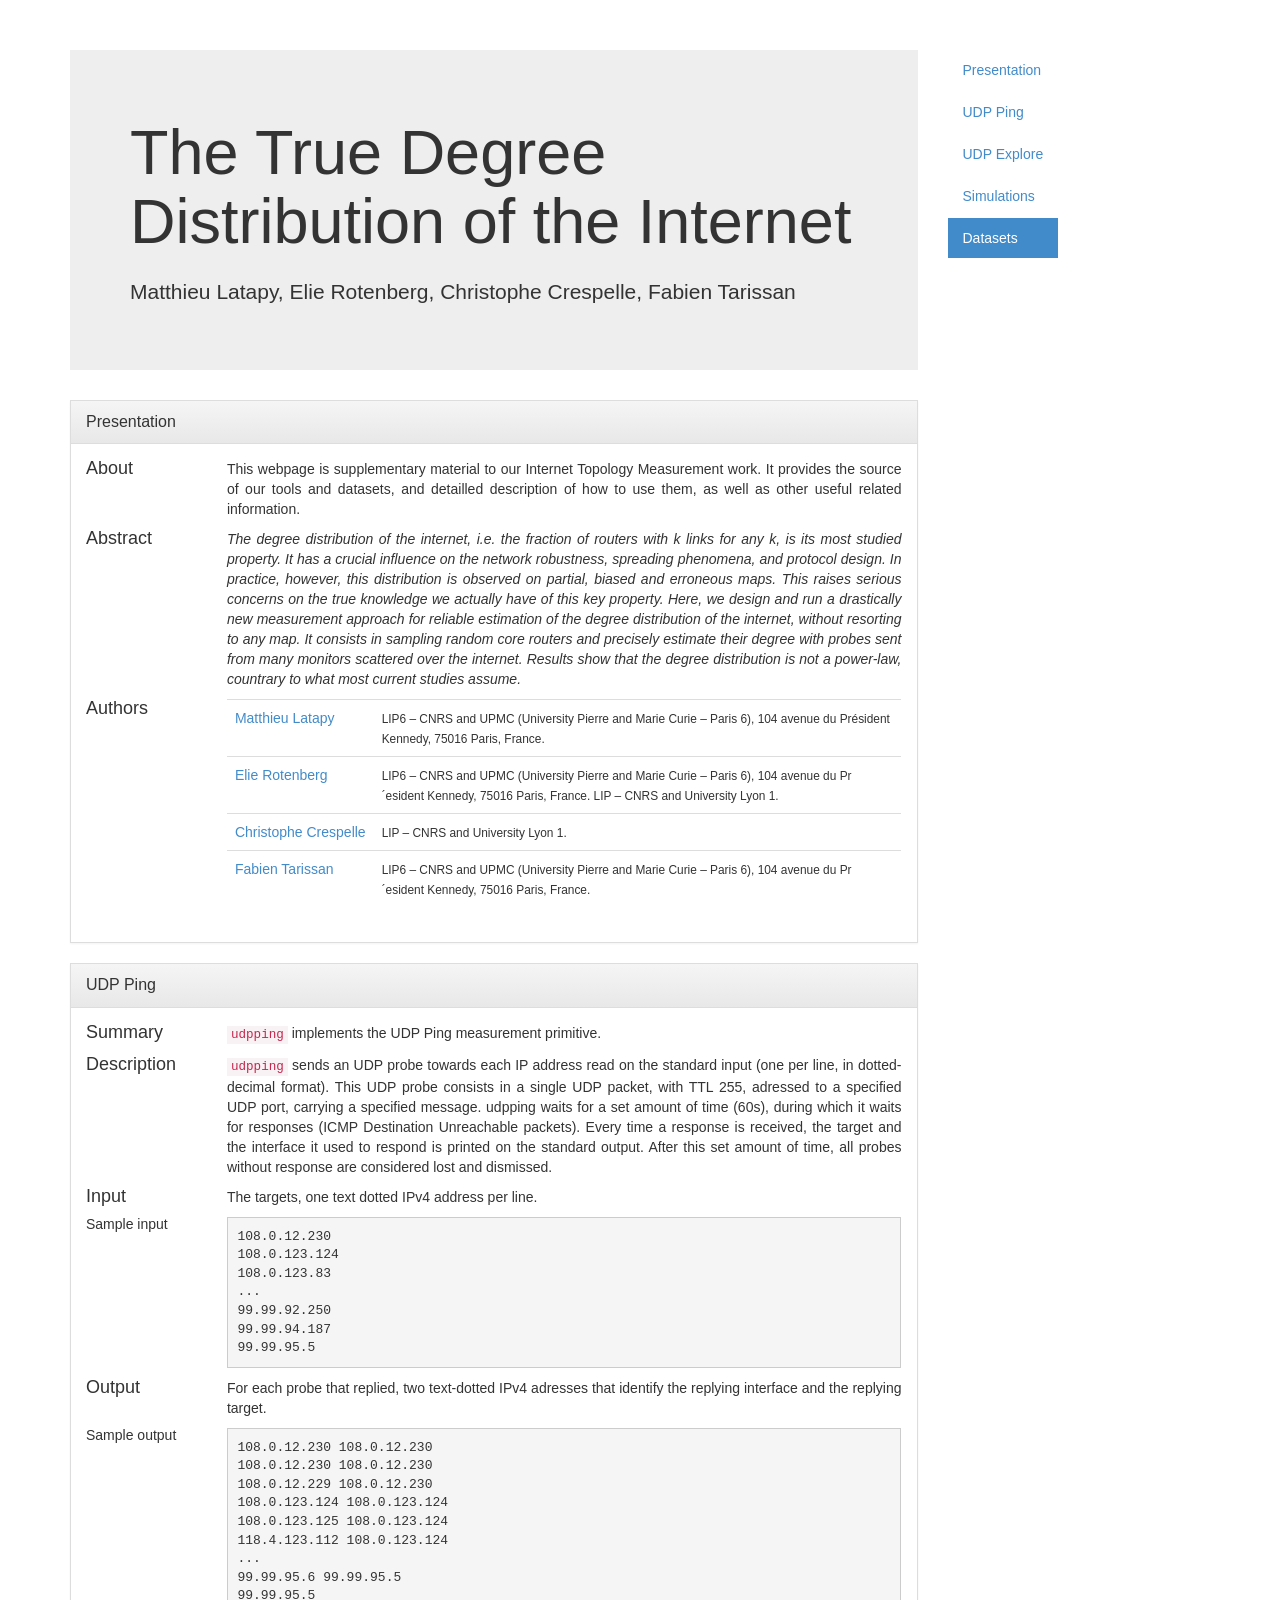
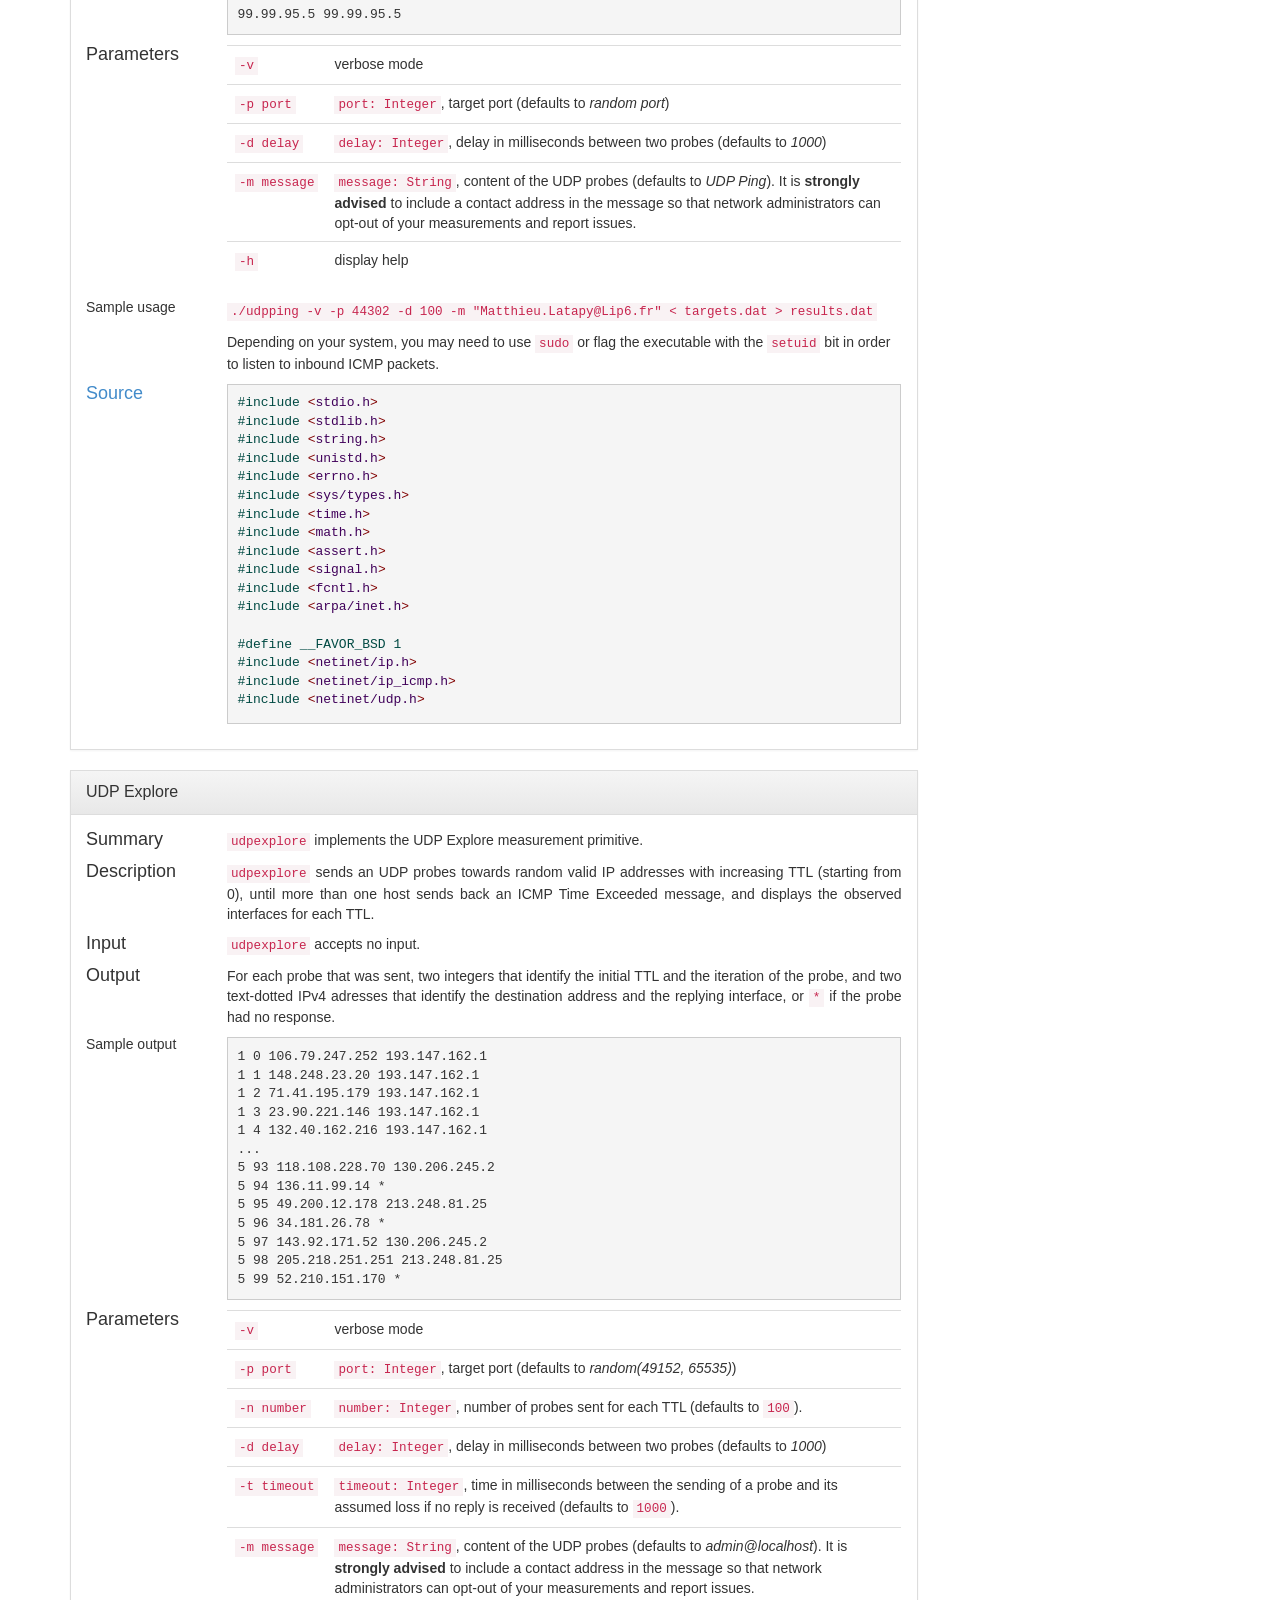
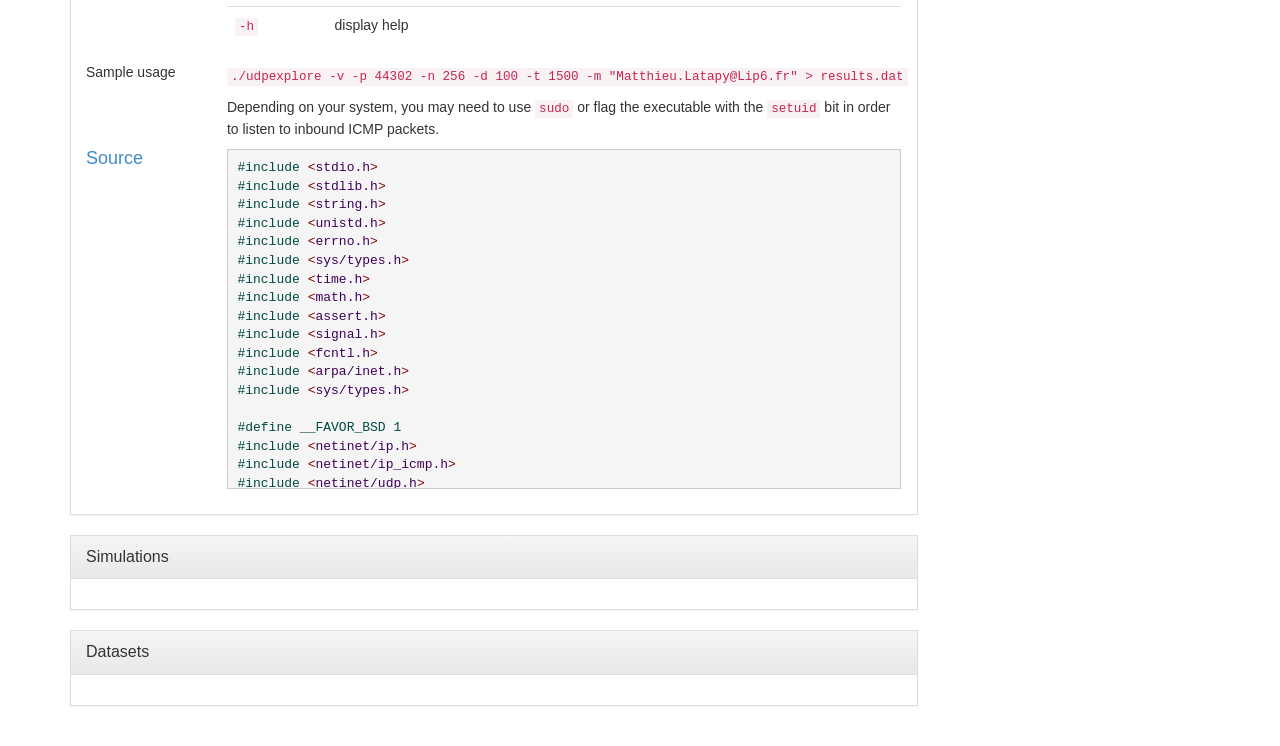
==== index.html @ 9e14d5da "Initial commit" ====
<!DOCTYPE html>
<!----
DISCLAIMER: This resume is NOT a tech demo. This is just a simple bootstrap boilerplate with some stuff in it.
If you want tech demos of me, please feel free to reach me: elie@rotenberg.io
-->
<!--[if lt IE 7]>      <html class="no-js lt-ie9 lt-ie8 lt-ie7"> <![endif]-->
<!--[if IE 7]>         <html class="no-js lt-ie9 lt-ie8"> <![endif]-->
<!--[if IE 8]>         <html class="no-js lt-ie9"> <![endif]-->
<!--[if gt IE 8]><!--> <html class="no-js"> <!--<![endif]-->
    <head>
        <meta charset="utf-8">
        <meta http-equiv="X-UA-Compatible" content="IE=edge,chrome=1">
        <title>Internet Topology Measurement Tools</title>
        <meta name="description" content="">
        <meta name="viewport" content="width=device-width">

        <link rel="stylesheet" href="css/bootstrap.min.css">
        <style>
            body {
                padding-top: 50px;
                padding-bottom: 20px;
            }
            @media print {
              main section a[href]:after {
                content: none;
              }
            }
            h1 {
              margin-bottom: 20px;
            }
            .panel-body h4, .panel-body h5 {
              margin-top: 0;
            }
        </style>
        <link rel="stylesheet" href="css/bootstrap-theme.min.css">
        <link rel="stylesheet" href="css/main.css">
        <link rel="stylesheet" href="font-awesome/css/font-awesome.min.css">

        <script src="js/vendor/modernizr-2.6.2-respond-1.1.0.min.js"></script>
    </head>
    <body data-spy="scroll" data-target=".sidenav">
        <!--[if lt IE 7]>
            <p class="chromeframe">You are using an <strong>outdated</strong> browser. Please <a href="http://browsehappy.com/">upgrade your browser</a> or <a href="http://www.google.com/chromeframe/?redirect=true">activate Google Chrome Frame</a> to improve your experience.</p>
        <![endif]-->
    <div class="container">
      <div class="row">
        <main class="col-md-9" role="main">
          <div class="jumbotron">
            <h1>The True Degree Distribution of the Internet</h1>
            <p>Matthieu Latapy, Elie Rotenberg, Christophe Crespelle, Fabien Tarissan</p>
          </div>
          <section class="panel panel-default" id="presentation">
            <div class="panel-heading"><div class="panel-title">Presentation</div></div>
            <div class="panel-body">
              <div class="row">
                <div class="col-md-2"><h4>About</h4></div>
                <div class="col-md-10"><p class="text-justify">This webpage is supplementary material to our Internet Topology Measurement work. It provides the source of our tools and datasets, and detailled description of how to use them, as well as other useful related information.</p></div>
              </div>
              <div class="row">
                <div class="col-md-2"><h4>Abstract</h4></div>
                <div class="col-md-10"><p class="text-justify"><em>The degree distribution of the internet, i.e. the fraction of routers with k links for any k, is its most studied property. It has a crucial inﬂuence on the network robustness, spreading phenomena, and protocol design. In practice, however, this distribution is observed on partial, biased and erroneous maps. This raises serious concerns on the true knowledge we actually have of this key property. Here, we design and run a drastically new measurement approach for reliable estimation of the degree distribution of the internet, without resorting to any map. It consists in sampling random core routers and precisely estimate their degree with probes sent from many monitors scattered over the internet. Results show that the degree distribution is not a power-law, countrary to what most current studies assume.</em></p></div>
              </div>
              <div class="row">
                <div class="col-md-2"><h4>Authors</h4></div>
                <div class="col-md-10">
                  <table class="table">
                    <tr>
                      <td><a href="mailto:Matthieu.Latapy@Lip6.fr">Matthieu&nbsp;Latapy</a></td>
                      <td><small>LIP6 – CNRS and UPMC (University Pierre and Marie Curie – Paris 6), 104 avenue du Président Kennedy, 75016 Paris, France.</small></td>
                    </tr>
                    <tr>
                      <td><a href="mailto:elie@rotenberg.io">Elie&nbsp;Rotenberg</a></td>
                      <td><small>LIP6 – CNRS and UPMC (University Pierre and Marie Curie – Paris 6), 104 avenue du Pr´esident Kennedy, 75016 Paris, France. LIP – CNRS and University Lyon 1.</small></td>
                    </tr>
                    <tr>
                      <td><a href="mailto:christophe.crespelle@inria.fr">Christophe&nbsp;Crespelle</a></td>
                      <td><small>LIP – CNRS and University Lyon 1.</small></td>
                    </tr>
                    <tr>
                      <td><a href="mailto:Fabien.Tarissan@Lip6.fr">Fabien&nbsp;Tarissan</a></td>
                      <td><small>LIP6 – CNRS and UPMC (University Pierre and Marie Curie – Paris 6), 104 avenue du Pr´esident Kennedy, 75016 Paris, France.</small></td>
                    </tr>
                  </table>
                </div>
              </div>
            </div>
          </section>
          <section class="panel panel-default" id="udpping">
            <div class="panel-heading"><div class="panel-title">UDP Ping</div></div>
            <div class="panel-body">
              <div class="row">
                <div class="col-md-2"><h4>Summary</h4></div>
                <div class="col-md-10"><p class="text-justify"><code>udpping</code> implements the UDP Ping measurement primitive.</p></div>
              </div>
              <div class="row">
                <div class="col-md-2"><h4>Description</h4></div>
                <div class="col-md-10"><p class="text-justify"><code>udpping</code> sends an UDP probe towards each IP address read on the standard input (one per line, in dotted-decimal format). This UDP probe consists in a single UDP packet, with TTL 255, adressed to a specified UDP port, carrying a specified message. udpping waits for a set amount of time (60s), during which it waits for responses (ICMP Destination Unreachable packets). Every time a response is received, the target and the interface it used to respond is printed on the standard output. After this set amount of time, all probes without response are considered lost and dismissed.</p></div>
              </div>
              <div class="row">
                <div class="col-md-2"><h4>Input</h4></div>
                <div class="col-md-10"><p class="text-justify">The targets, one text dotted IPv4 address per line.</p></div>
              </div>
              <div class="row">
                <div class="col-md-2"><h5>Sample input</h5></div>
                <div class="col-md-10"><pre id="udpping-input"></pre></div>
              </div>
              <div class="row">
                <div class="col-md-2"><h4>Output</h4></div>
                <div class="col-md-10"><p class="text-justify">For each probe that replied, two text-dotted IPv4 adresses that identify the replying interface and the replying target.</p></div>
              </div>
              <div class="row">
                <div class="col-md-2"><h5>Sample output</h5></div>
                <div class="col-md-10"><pre id="udpping-output"></pre></div>
              </div>
              <div class="row">
                <div class="col-md-2"><h4>Parameters</h4></div>
                <div class="col-md-10">
                  <table class="table">
                    <tr>
                      <td><code>-v</code></td>
                      <td>verbose mode</td>
                    </tr>
                    <tr>
                      <td><code>-p port</code></td>
                      <td><code>port: Integer</code>, target port (defaults to <em>random port</em>)</td>
                    </tr>
                    <tr>
                      <td><code>-d delay</code></td>
                      <td><code>delay: Integer</code>, delay in milliseconds between two probes (defaults to <em>1000</em>)</td>
                    </tr>
                    <tr>
                      <td><code>-m message</code></td>
                      <td><code>message: String</code>, content of the UDP probes (defaults to <em>UDP Ping</em>). It is <strong>strongly advised</strong> to include a contact address in the message so that network administrators can opt-out of your measurements and report issues.</td>
                    </tr>
                    <tr>
                      <td><code>-h</code></td>
                      <td>display help</td>
                    </tr>
                  </table>
                </div>
              </div>
              <div class="row">
                <div class="col-md-2"><h5>Sample usage</h5></div>
                <div class="col-md-10">
                <p><code>./udpping -v -p 44302 -d 100 -m "Matthieu.Latapy@Lip6.fr" &lt; targets.dat &gt; results.dat</code></p>
                <p>Depending on your system, you may need to use <code>sudo</code> or flag the executable with the <code>setuid</code> bit in order to listen to inbound ICMP packets.</p>
                </div>
              </div>
              <div class="row">
                <div class="col-md-2"><a href="./udpping.c" target="_blank"><h4>Source</h4></a></div>
                <div class="col-md-10"><pre class="pre-scrollable" id="udpping-source"></pre></div>
              </div>
            </div>
          </section>
          <section class="panel panel-default" id="udpexplore">
            <div class="panel-heading"><div class="panel-title">UDP Explore</div></div>
            <div class="panel-body">
              <div class="row">
                <div class="col-md-2"><h4>Summary</h4></div>
                <div class="col-md-10"><p class="text-justify"><code>udpexplore</code> implements the UDP Explore measurement primitive.</p></div>
              </div>
              <div class="row">
                <div class="col-md-2"><h4>Description</h4></div>
                <div class="col-md-10"><p class="text-justify"><code>udpexplore</code> sends an UDP probes towards random valid IP addresses with increasing TTL (starting from 0), until more than one host sends back an ICMP Time Exceeded message, and displays the observed interfaces for each TTL.</p></div>
              </div>
              <div class="row">
                <div class="col-md-2"><h4>Input</h4></div>
                <div class="col-md-10"><p class="text-justify"><code>udpexplore</code> accepts no input.</p></div>
              </div>
              <div class="row">
                <div class="col-md-2"><h4>Output</h4></div>
                <div class="col-md-10"><p class="text-justify">For each probe that was sent, two integers that identify the initial TTL and the iteration of the probe, and two text-dotted IPv4 adresses that identify the destination address and the replying interface, or <code>*</code> if the probe had no response.</p></div>
              </div>
              <div class="row">
                <div class="col-md-2"><h5>Sample output</h5></div>
                <div class="col-md-10"><pre id="udpexplore-output"></pre></div>
              </div>
              <div class="row">
                <div class="col-md-2"><h4>Parameters</h4></div>
                <div class="col-md-10">
                  <table class="table">
                    <tr>
                      <td><code>-v</code></td>
                      <td>verbose mode</td>
                    </tr>
                    <tr>
                      <td><code>-p port</code></td>
                      <td><code>port: Integer</code>, target port (defaults to <em>random(49152, 65535)</em>)</td>
                    </tr>
                    <tr>
                      <td><code>-n number</code></td>
                      <td><code>number: Integer</code>, number of probes sent for each TTL (defaults to <code>100</code>).</td>
                    </tr>
                    <tr>
                      <td><code>-d delay</code></td>
                      <td><code>delay: Integer</code>, delay in milliseconds between two probes (defaults to <em>1000</em>)</td>
                    </tr>
                    <tr>
                      <td><code>-t timeout</code></td>
                      <td><code>timeout: Integer</code>, time in milliseconds between the sending of a probe and its assumed loss if no reply is received (defaults to <code>1000</code>).</td>
                    </tr>
                    <tr>
                      <td><code>-m message</code></td>
                      <td><code>message: String</code>, content of the UDP probes (defaults to <em>admin@localhost</em>). It is <strong>strongly advised</strong> to include a contact address in the message so that network administrators can opt-out of your measurements and report issues.</td>
                    </tr>
                    <tr>
                      <td><code>-h</code></td>
                      <td>display help</td>
                    </tr>
                  </table>
                </div>
              </div>
              <div class="row">
                <div class="col-md-2"><h5>Sample usage</h5></div>
                <div class="col-md-10">
                <p><code>./udpexplore -v -p 44302 -n 256 -d 100 -t 1500 -m "Matthieu.Latapy@Lip6.fr" &gt; results.dat</code></p>
                <p>Depending on your system, you may need to use <code>sudo</code> or flag the executable with the <code>setuid</code> bit in order to listen to inbound ICMP packets.</p>
                </div>
              </div>
              <div class="row">
                <div class="col-md-2"><a href="./udpexplore.c" target="_blank"><h4>Source</h4></a></div>
                <div class="col-md-10"><pre class="pre-scrollable" id="udpexplore-source"></pre></div>
              </div>
            </div>
          </section>

          <section class="panel panel-default" id="simulations">
            <div class="panel-heading"><div class="panel-title">Simulations</div></div>
            <div class="panel-body"></div>
          </section>

          <section class="panel panel-default" id="datasets">
            <div class="panel-heading"><div class="panel-title">Datasets</div></div>
            <div class="panel-body"></div>
          </section>

        </main>
        <aside class="col-md-3 hidden-print">
          <div class="affix sidenav" data-offset-top="400" role="complimentary">
            <ul class="nav nav-pills nav-stacked">
              <li><a href="#presentation">Presentation</a></li>
              <li><a href="#udpping">UDP Ping</a></li>
              <li><a href="#udpexplore">UDP Explore</a></li>
              <li><a href="#simulations">Simulations</a></li>
              <li><a href="#datasets">Datasets</a></li>
            </ul>
          </div>
        </aside>
      </div>
    </div>
        <script src="//ajax.googleapis.com/ajax/libs/jquery/1.10.1/jquery.min.js"></script>
        <script>window.jQuery || document.write('<script src="js/vendor/jquery-1.10.1.min.js"><\/script>')</script>
        <script src="js/vendor/bootstrap.min.js"></script>
        <script src="js/plugins.js"></script>
        <script src="js/main.js"></script>
    </body>
</html>
---- css/main.css ----
/* ==========================================================================
   Author's custom styles
   ========================================================================== */
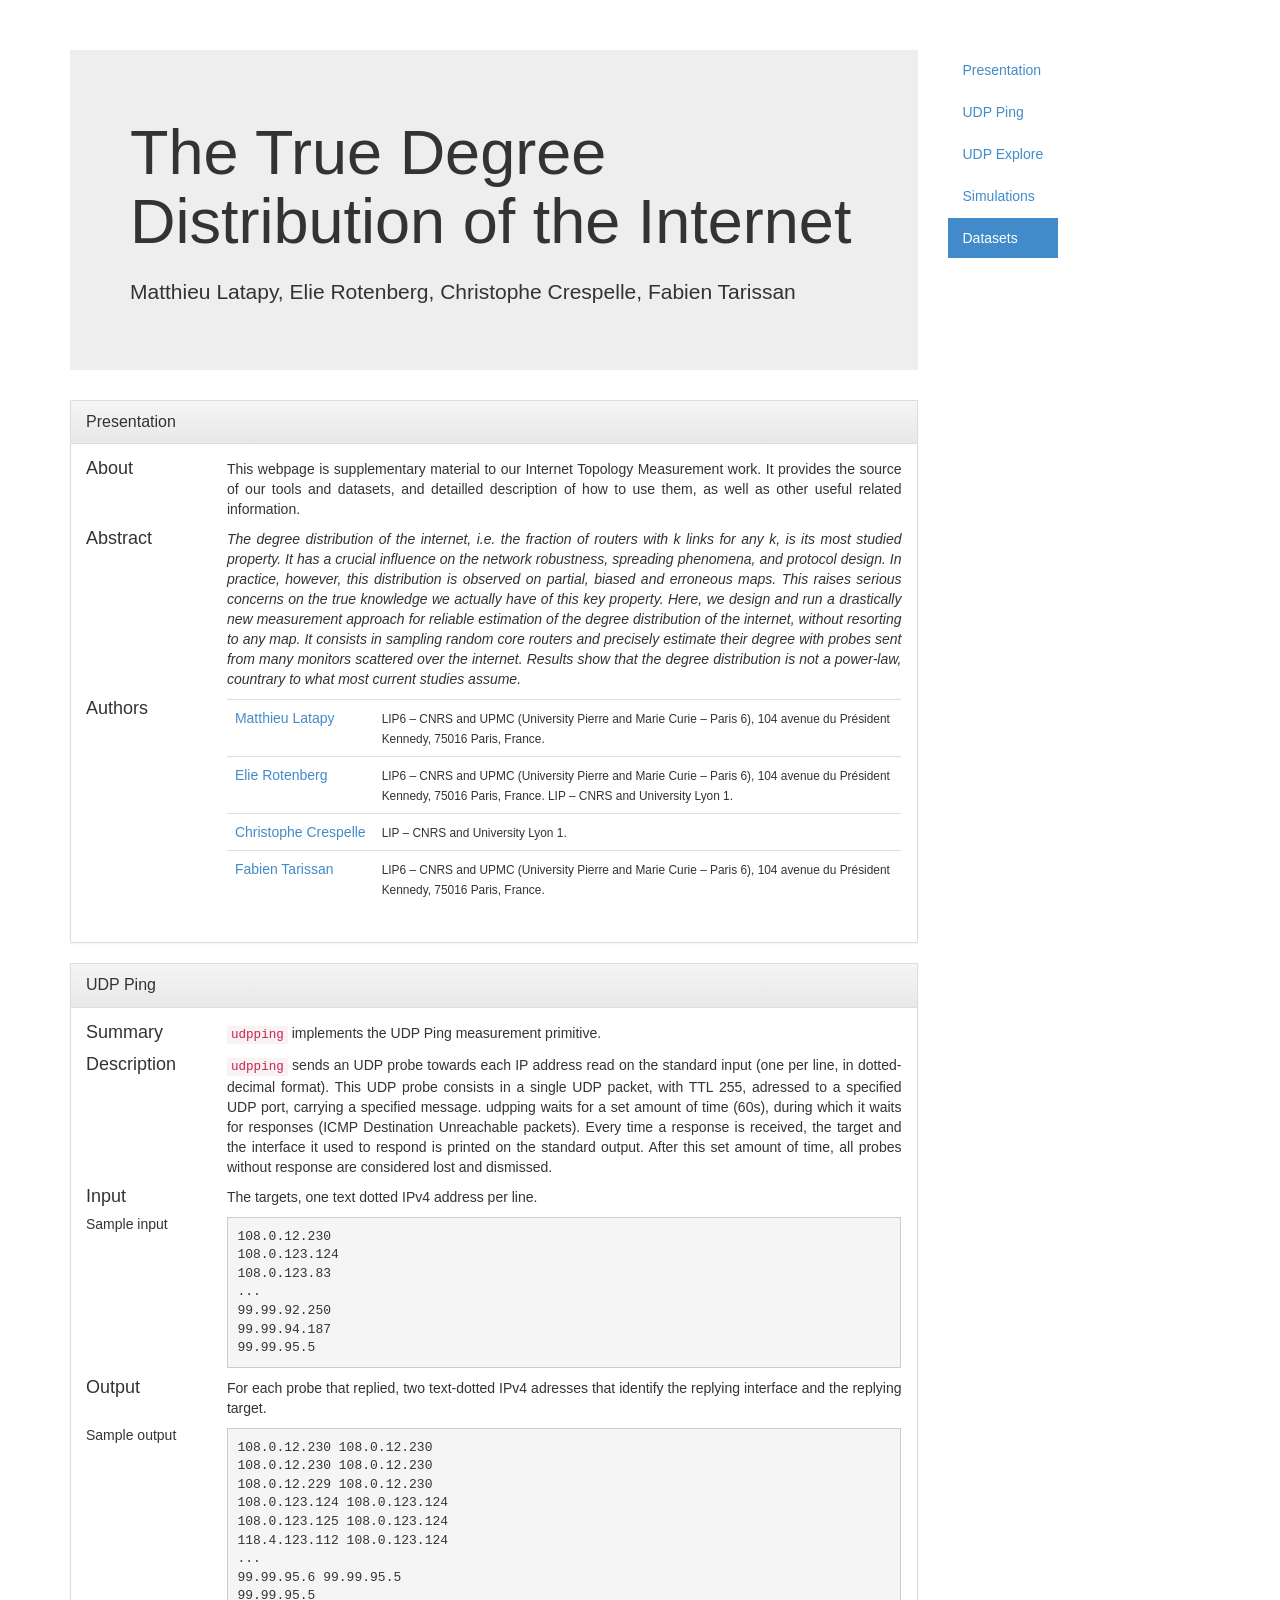
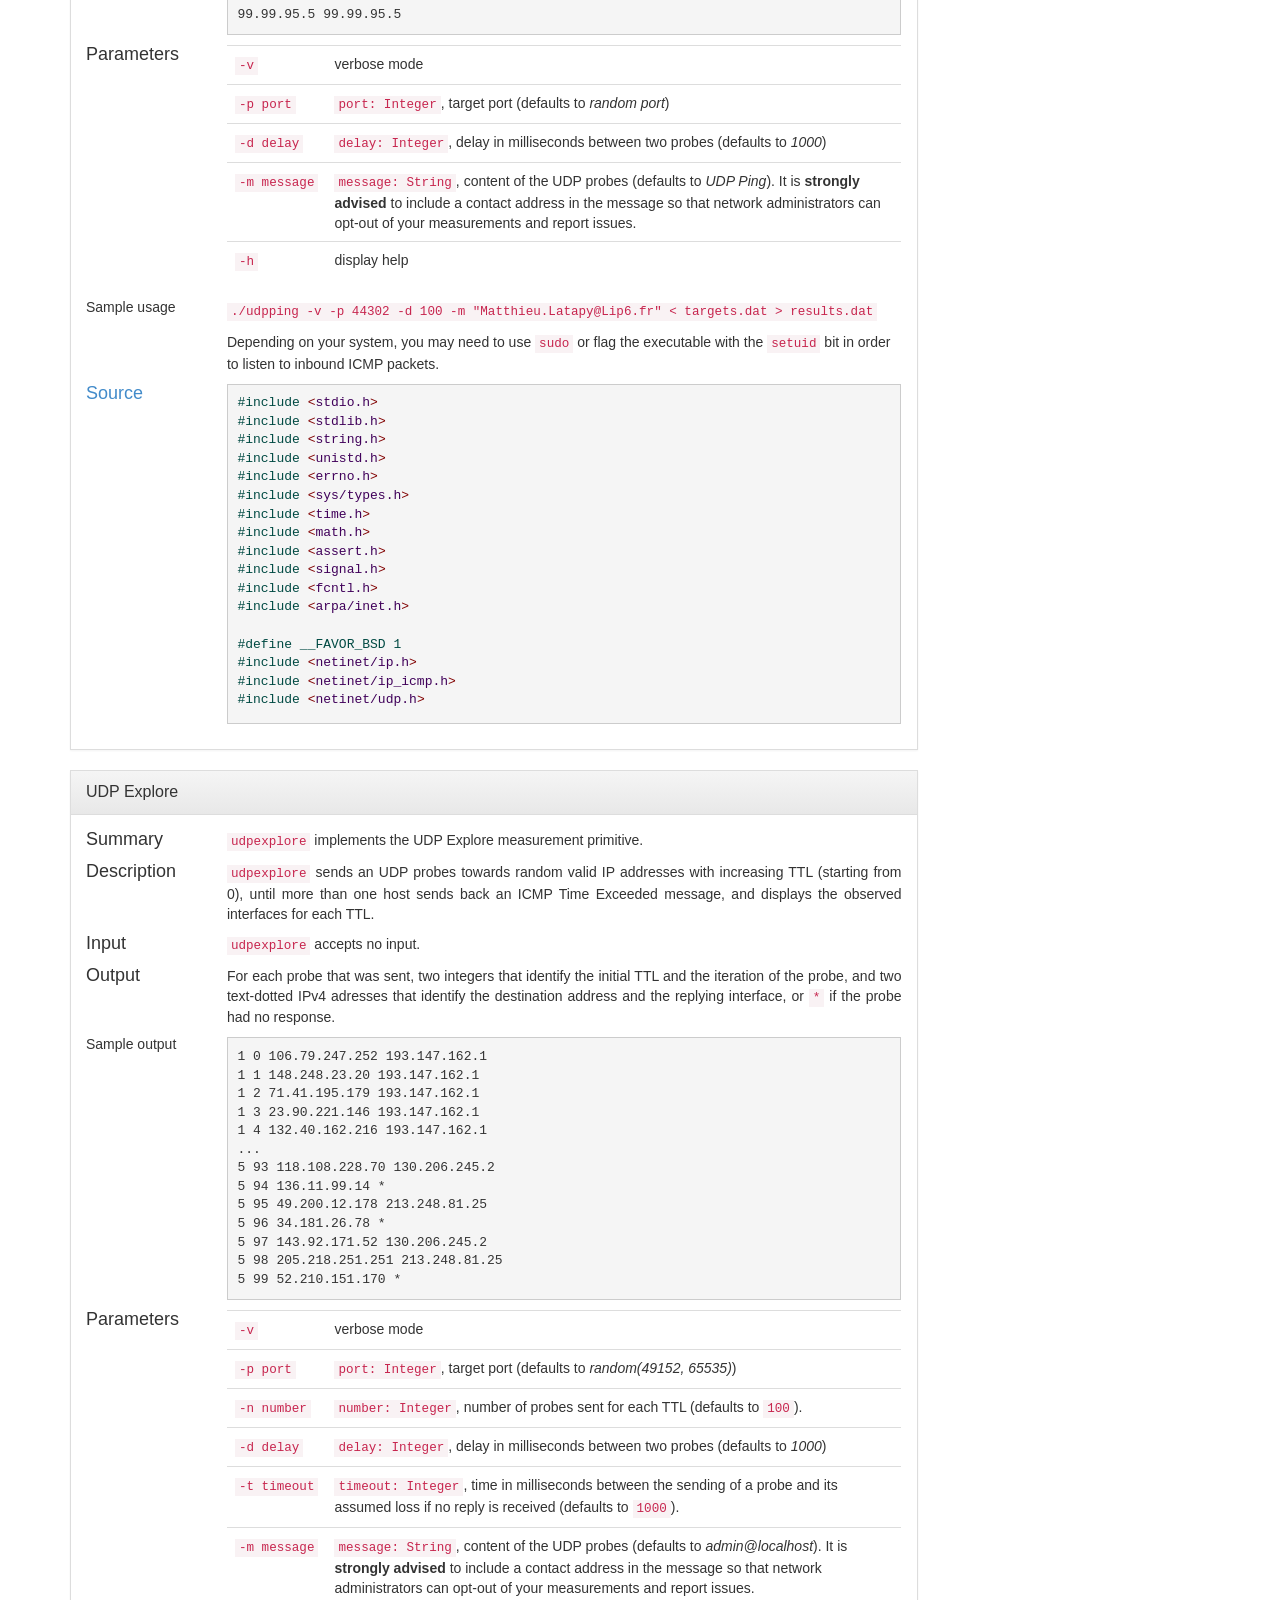
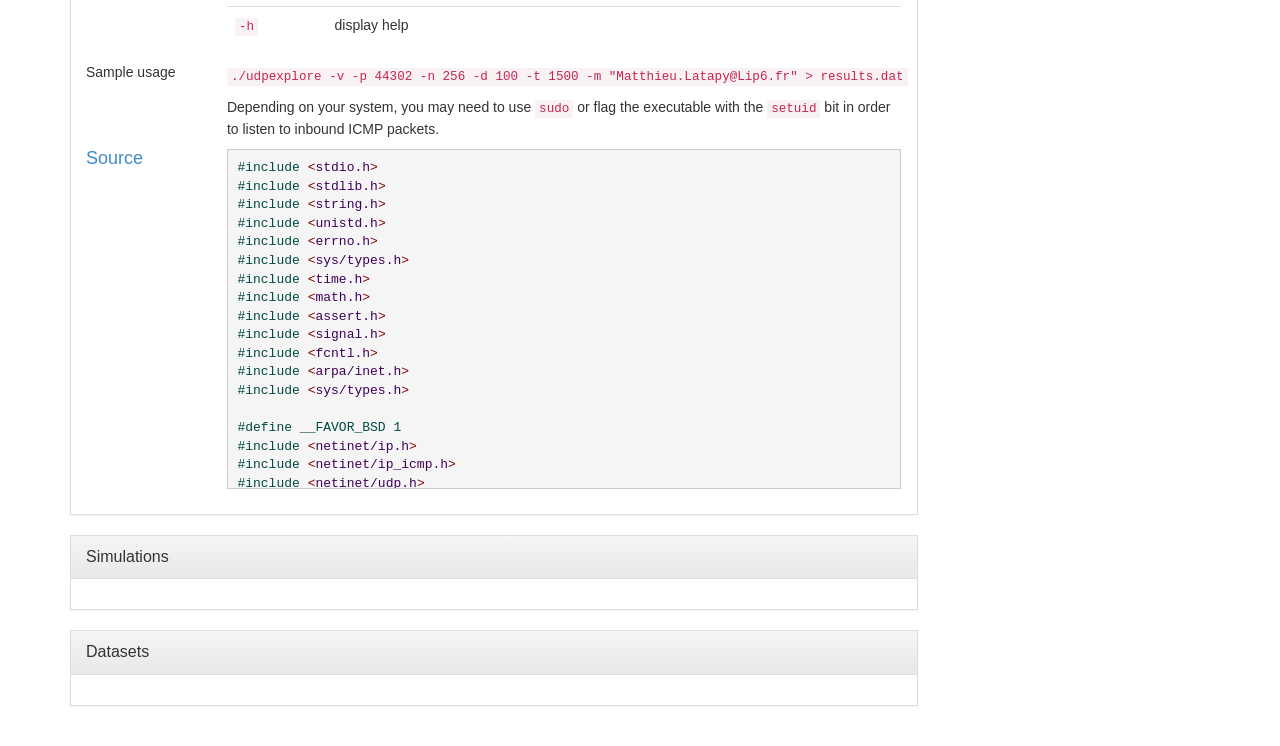
==== commit 1906c066: "wc" ====
--- a/index.html
+++ b/index.html
@@ -70,7 +70,7 @@
                     </tr>
                     <tr>
                       <td><a href="mailto:elie@rotenberg.io">Elie&nbsp;Rotenberg</a></td>
-                      <td><small>LIP6 – CNRS and UPMC (University Pierre and Marie Curie – Paris 6), 104 avenue du Pr´esident Kennedy, 75016 Paris, France. LIP – CNRS and University Lyon 1.</small></td>
+                      <td><small>LIP6 – CNRS and UPMC (University Pierre and Marie Curie – Paris 6), 104 avenue du Président Kennedy, 75016 Paris, France. LIP – CNRS and University Lyon 1.</small></td>
                     </tr>
                     <tr>
                       <td><a href="mailto:christophe.crespelle@inria.fr">Christophe&nbsp;Crespelle</a></td>
@@ -78,7 +78,7 @@
                     </tr>
                     <tr>
                       <td><a href="mailto:Fabien.Tarissan@Lip6.fr">Fabien&nbsp;Tarissan</a></td>
-                      <td><small>LIP6 – CNRS and UPMC (University Pierre and Marie Curie – Paris 6), 104 avenue du Pr´esident Kennedy, 75016 Paris, France.</small></td>
+                      <td><small>LIP6 – CNRS and UPMC (University Pierre and Marie Curie – Paris 6), 104 avenue du Président Kennedy, 75016 Paris, France.</small></td>
                     </tr>
                   </table>
                 </div>
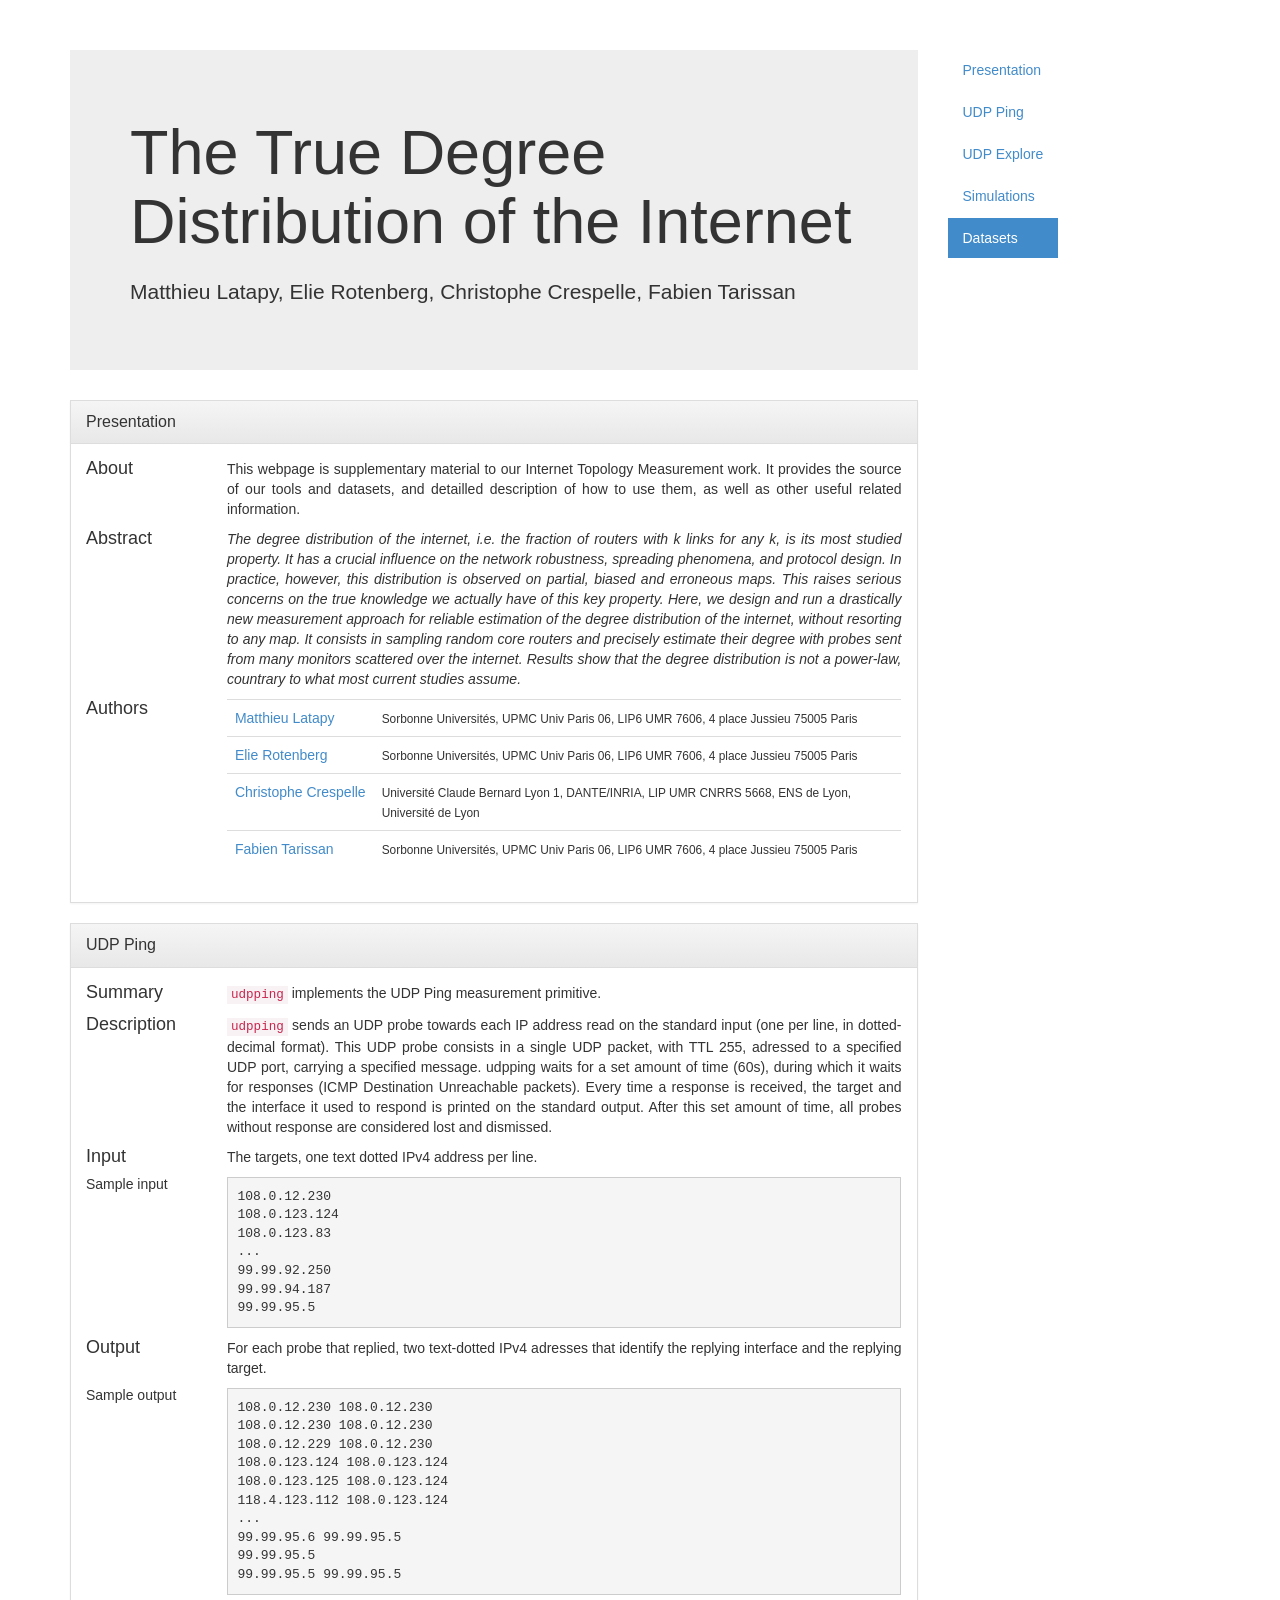
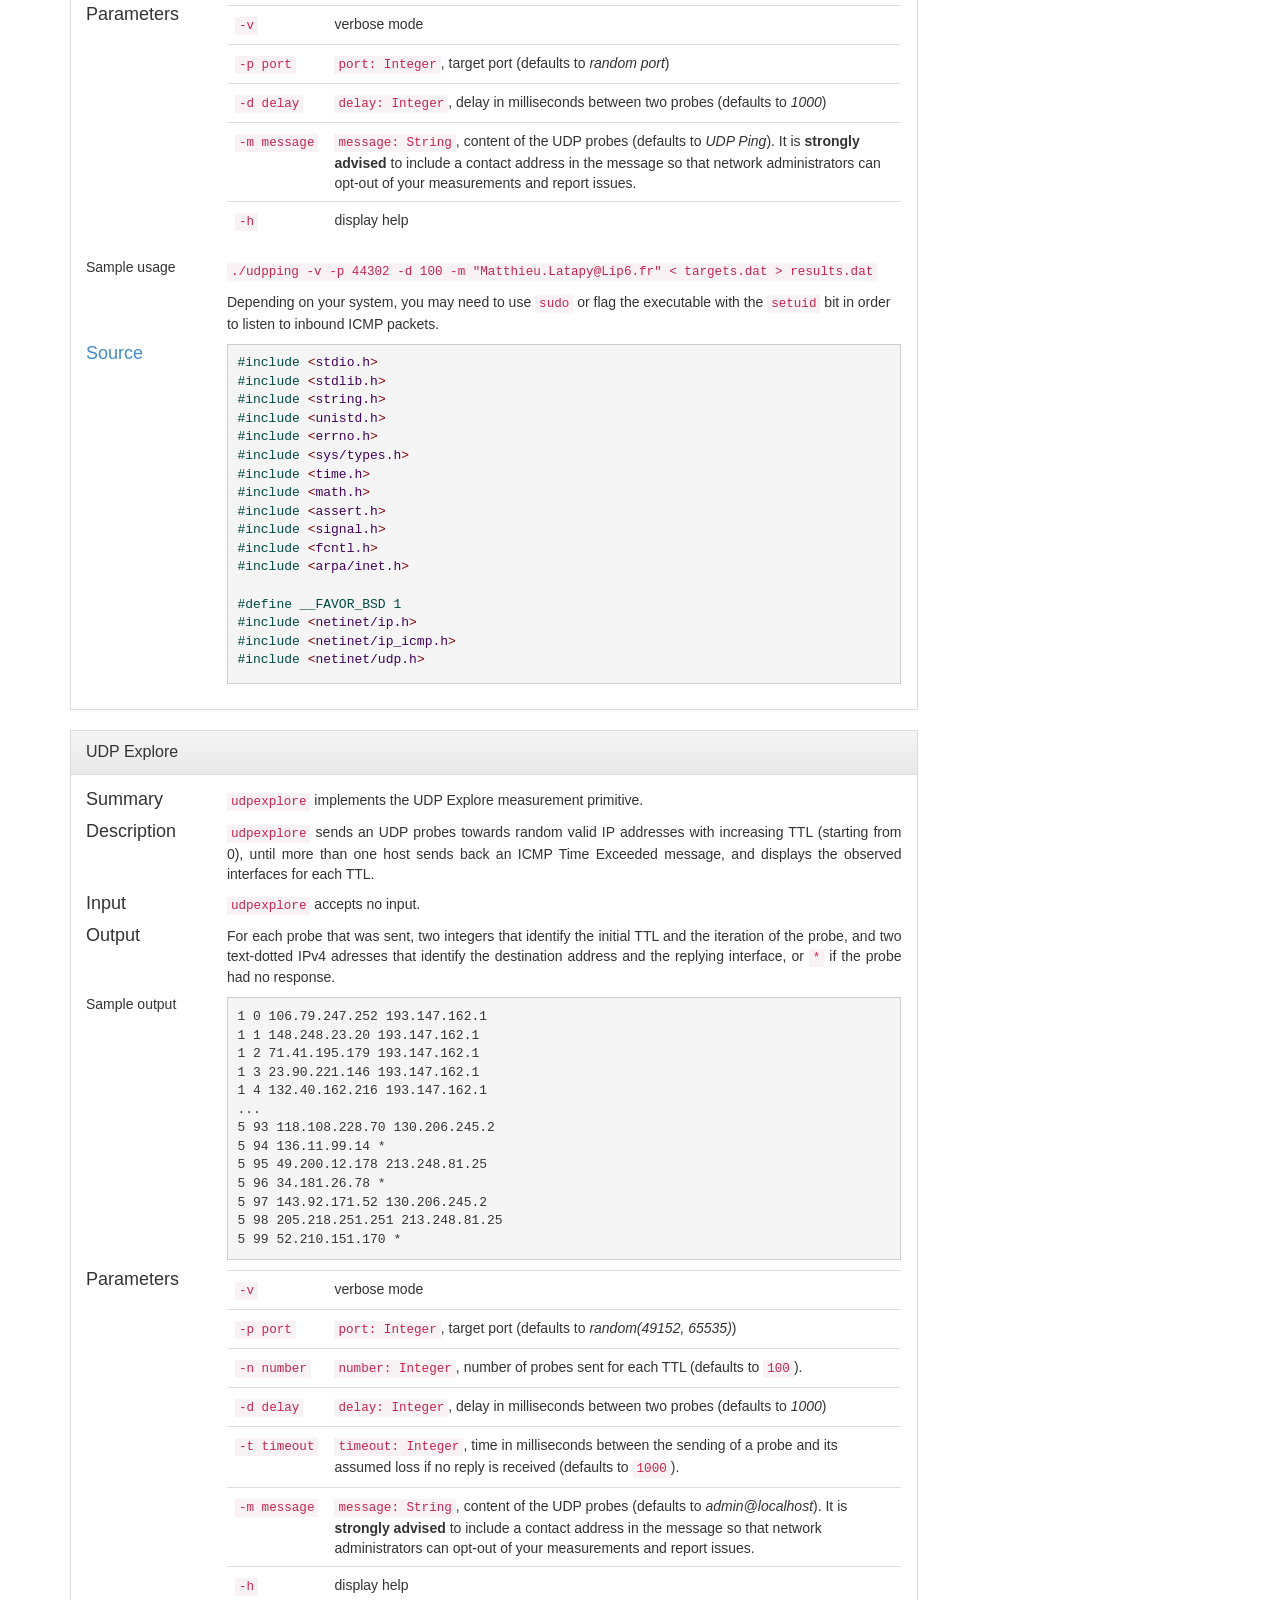
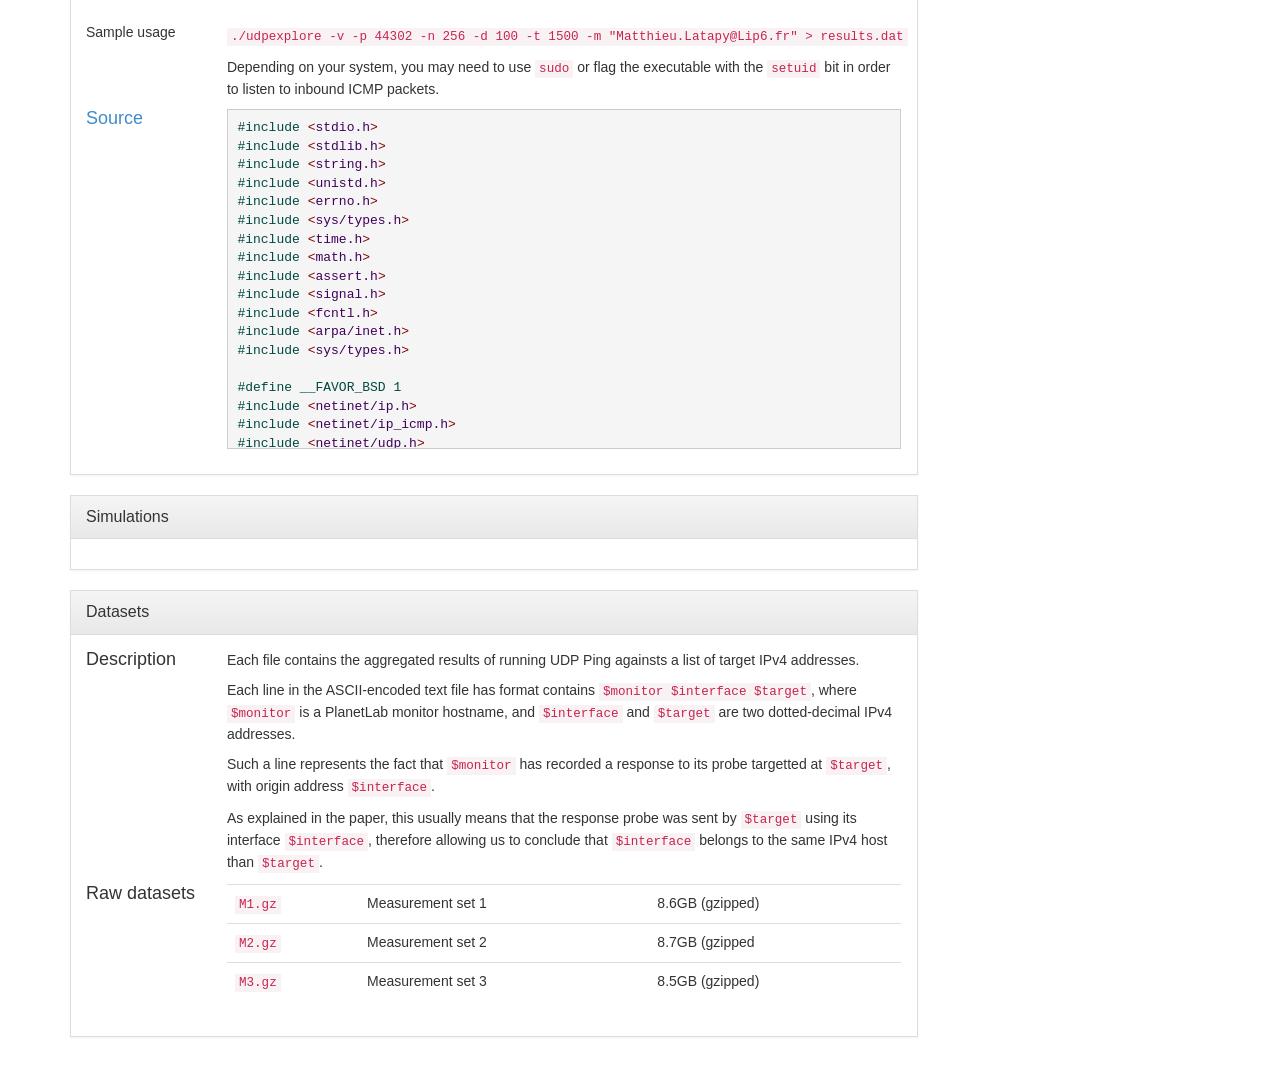
==== commit 247b52f5: "Fixed affiliations, added datasets links + explanations" ====
--- a/index.html
+++ b/index.html
@@ -66,19 +66,19 @@
                   <table class="table">
                     <tr>
                       <td><a href="mailto:Matthieu.Latapy@Lip6.fr">Matthieu&nbsp;Latapy</a></td>
-                      <td><small>LIP6 – CNRS and UPMC (University Pierre and Marie Curie – Paris 6), 104 avenue du Président Kennedy, 75016 Paris, France.</small></td>
+                      <td><small>Sorbonne Universités, UPMC Univ Paris 06, LIP6 UMR 7606, 4 place Jussieu 75005 Paris</small></td>
                     </tr>
                     <tr>
                       <td><a href="mailto:elie@rotenberg.io">Elie&nbsp;Rotenberg</a></td>
-                      <td><small>LIP6 – CNRS and UPMC (University Pierre and Marie Curie – Paris 6), 104 avenue du Président Kennedy, 75016 Paris, France. LIP – CNRS and University Lyon 1.</small></td>
+                      <td><small>Sorbonne Universités, UPMC Univ Paris 06, LIP6 UMR 7606, 4 place Jussieu 75005 Paris</small></td>
                     </tr>
                     <tr>
                       <td><a href="mailto:christophe.crespelle@inria.fr">Christophe&nbsp;Crespelle</a></td>
-                      <td><small>LIP – CNRS and University Lyon 1.</small></td>
+                      <td><small>Université Claude Bernard Lyon 1, DANTE/INRIA, LIP UMR CNRRS 5668, ENS de Lyon, Université de Lyon</small></td>
                     </tr>
                     <tr>
                       <td><a href="mailto:Fabien.Tarissan@Lip6.fr">Fabien&nbsp;Tarissan</a></td>
-                      <td><small>LIP6 – CNRS and UPMC (University Pierre and Marie Curie – Paris 6), 104 avenue du Président Kennedy, 75016 Paris, France.</small></td>
+                      <td><small>Sorbonne Universités, UPMC Univ Paris 06, LIP6 UMR 7606, 4 place Jussieu 75005 Paris</small></td>
                     </tr>
                   </table>
                 </div>
@@ -231,7 +231,43 @@
 
           <section class="panel panel-default" id="datasets">
             <div class="panel-heading"><div class="panel-title">Datasets</div></div>
-            <div class="panel-body"></div>
+            <div class="panel-body">
+              <div class="row">
+                <div class="col-md-2">
+                  <h4>Description</h4>
+                </div>
+                <div class="col-md-10">
+                  <p>Each file contains the aggregated results of running UDP Ping againsts a list of target IPv4 addresses.</p>
+                  <p>Each line in the ASCII-encoded text file has format contains <code>$monitor $interface $target</code>, where <code>$monitor</code> is a PlanetLab monitor hostname, and <code>$interface</code> and <code>$target</code> are two dotted-decimal IPv4 addresses.</p>
+                  <p>Such a line represents the fact that <code>$monitor</code> has recorded a response to its probe targetted at <code>$target</code>, with origin address <code>$interface</code>.</p>
+                  <p>As explained in the paper, this usually means that the response probe was sent by <code>$target</code> using its interface <code>$interface</code>, therefore allowing us to conclude that <code>$interface</code> belongs to the same IPv4 host than <code>$target</code>.</p>
+                </div>
+              </div>
+              <div class="row">
+                <div class="col-md-2">
+                  <h4>Raw datasets</h4>
+                </div>
+                <div class="col-md-10">
+                  <table class="table">
+                    <tr>
+                      <td><a href="http://data.complexnetworks.fr/udpping_data/M1.gz"><code>M1.gz</code></a></td>
+                      <td>Measurement set 1</td>
+                      <td>8.6GB (gzipped)</td>
+                    </tr>
+                    <tr>
+                      <td><a href="http://data.complexnetworks.fr/udpping_data/M2.gz"><code>M2.gz</code></a></td>
+                      <td>Measurement set 2</td>
+                      <td>8.7GB (gzipped</td>
+                    </tr>
+                    <tr>
+                      <td><a href="http://data.complexnetworks.fr/udpping_data/M3.gz"><code>M3.gz</code></a></td>
+                      <td>Measurement set 3</td>
+                      <td>8.5GB (gzipped)</td>
+                    </tr>
+                  </table>
+                </div>
+              </div>
+            </div>
           </section>
 
         </main>
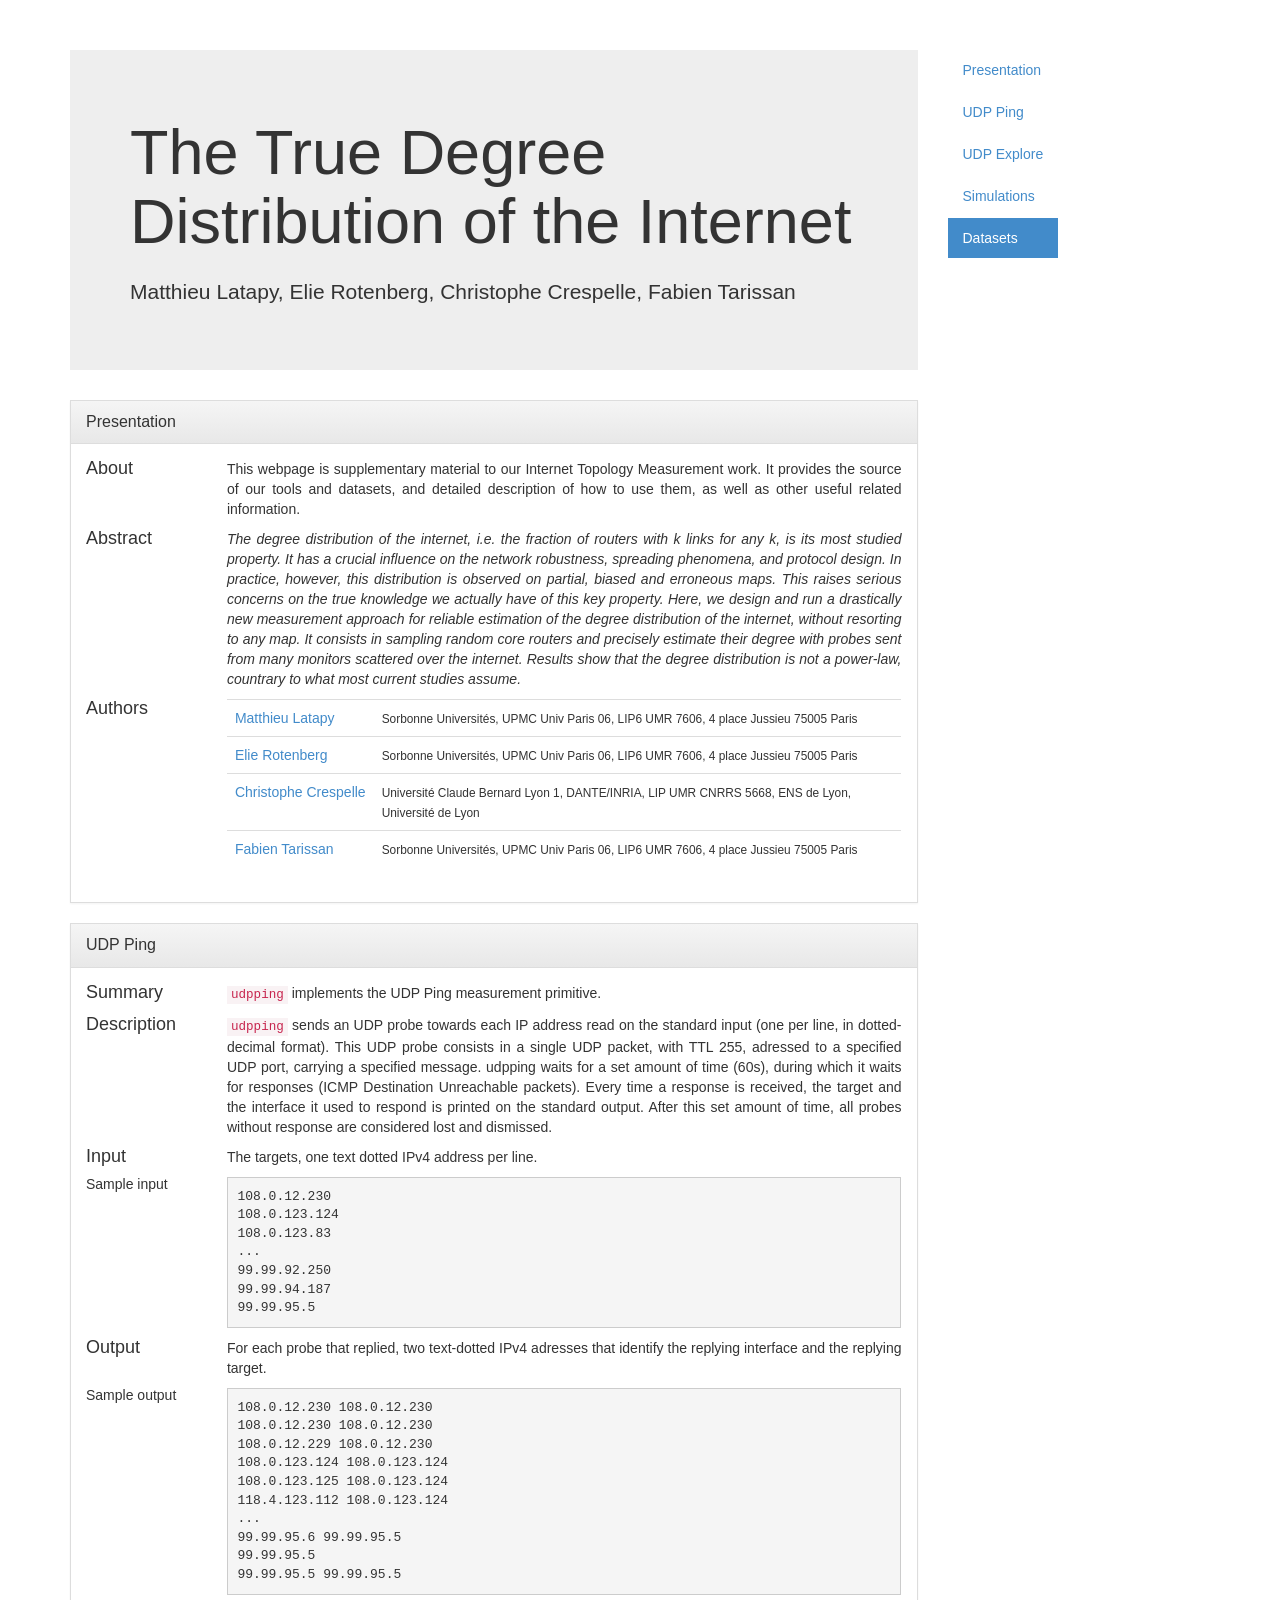
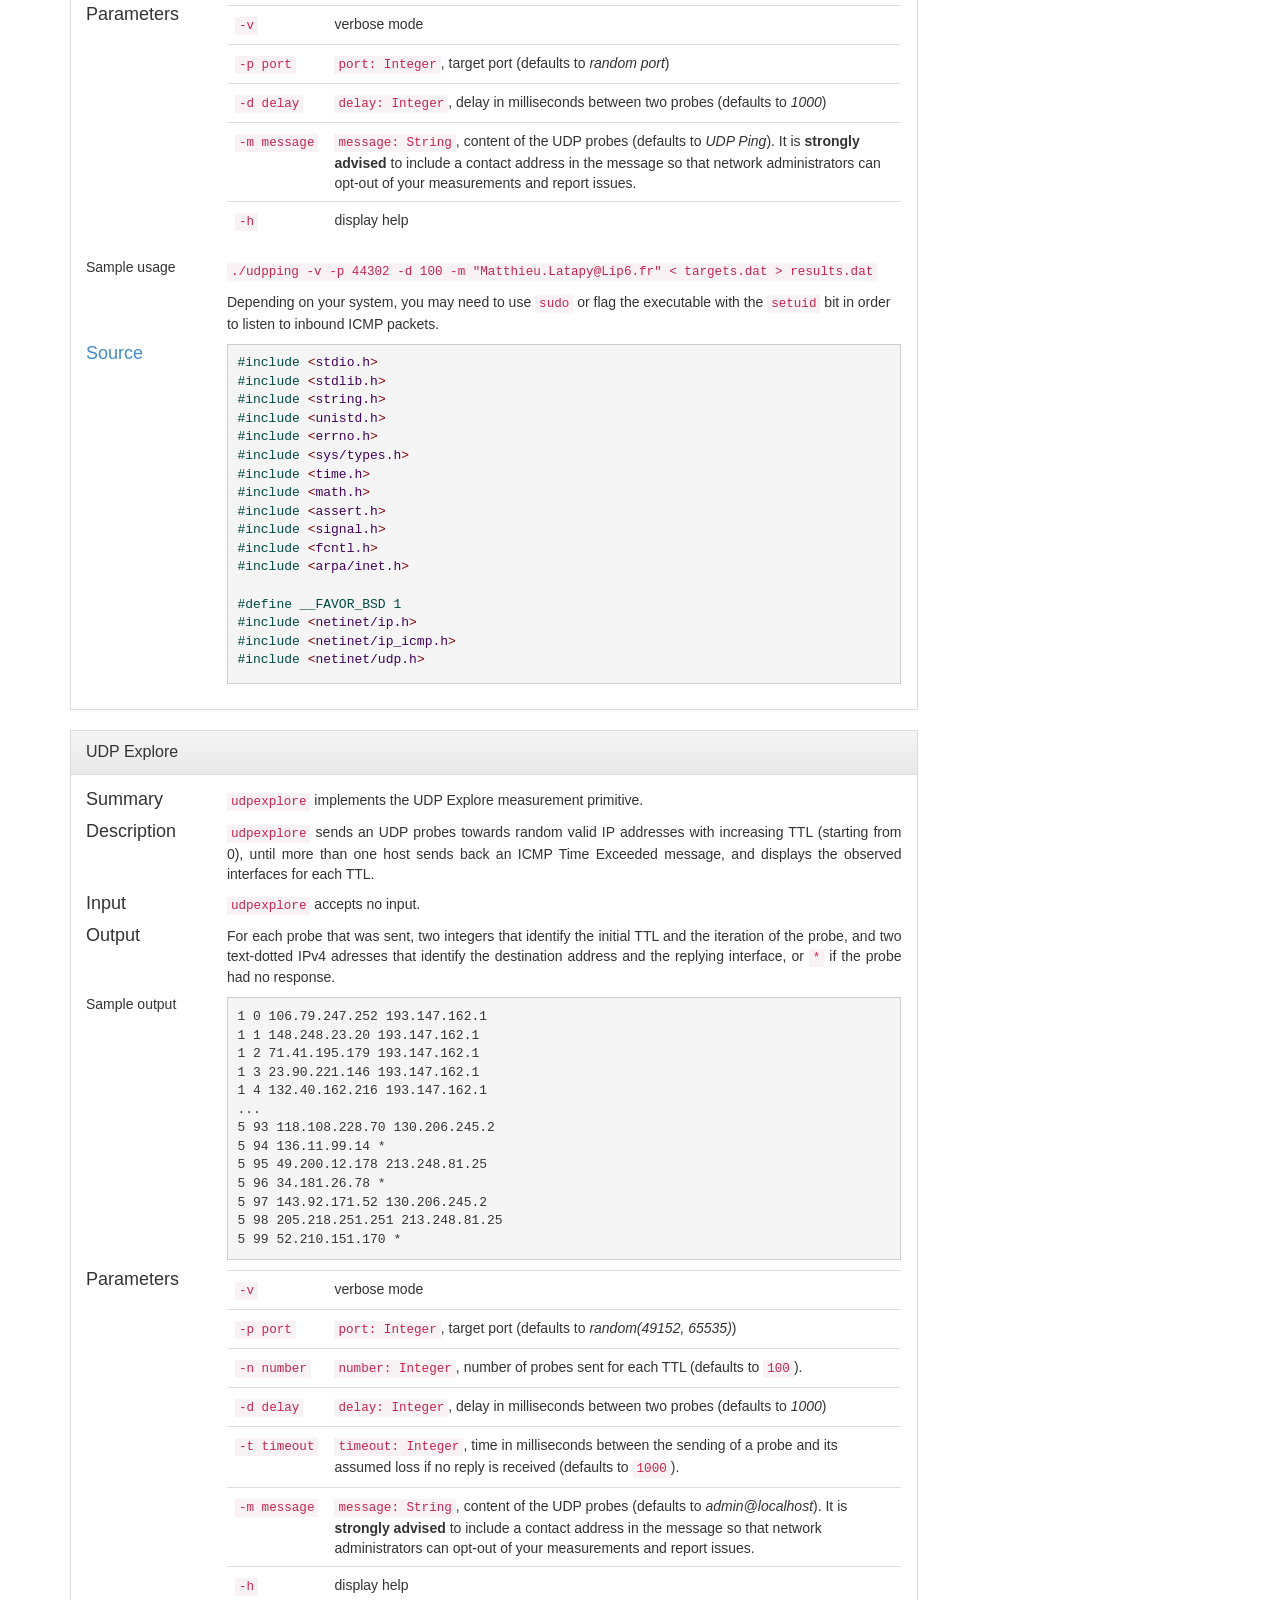
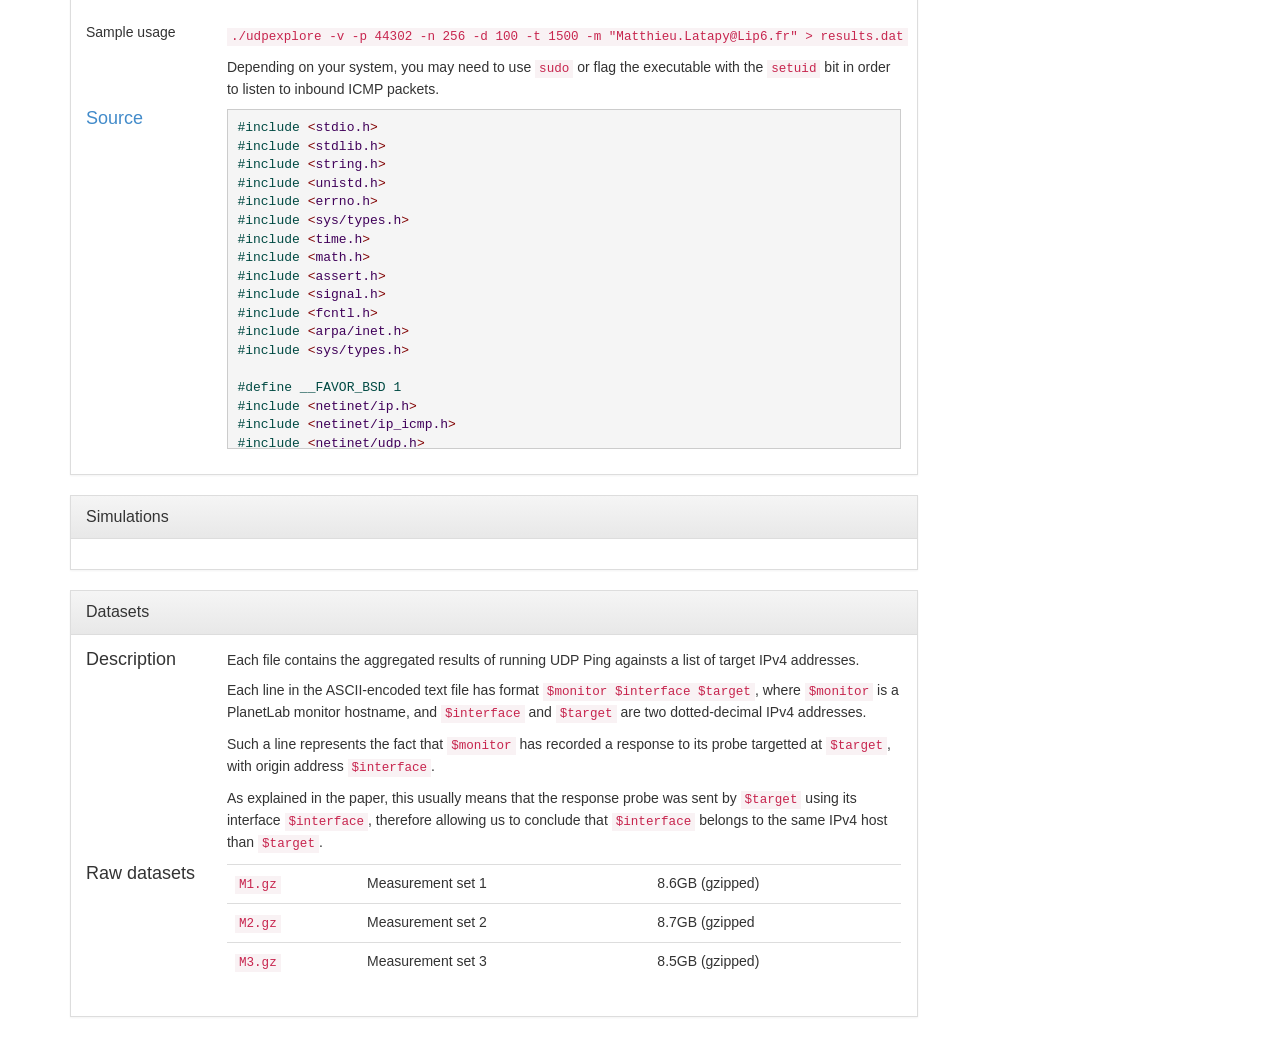
==== commit d65f94d9: "Fixed typos" ====
--- a/index.html
+++ b/index.html
@@ -54,7 +54,7 @@
             <div class="panel-body">
               <div class="row">
                 <div class="col-md-2"><h4>About</h4></div>
-                <div class="col-md-10"><p class="text-justify">This webpage is supplementary material to our Internet Topology Measurement work. It provides the source of our tools and datasets, and detailled description of how to use them, as well as other useful related information.</p></div>
+                <div class="col-md-10"><p class="text-justify">This webpage is supplementary material to our Internet Topology Measurement work. It provides the source of our tools and datasets, and detailed description of how to use them, as well as other useful related information.</p></div>
               </div>
               <div class="row">
                 <div class="col-md-2"><h4>Abstract</h4></div>
@@ -238,7 +238,7 @@
                 </div>
                 <div class="col-md-10">
                   <p>Each file contains the aggregated results of running UDP Ping againsts a list of target IPv4 addresses.</p>
-                  <p>Each line in the ASCII-encoded text file has format contains <code>$monitor $interface $target</code>, where <code>$monitor</code> is a PlanetLab monitor hostname, and <code>$interface</code> and <code>$target</code> are two dotted-decimal IPv4 addresses.</p>
+                  <p>Each line in the ASCII-encoded text file has format <code>$monitor $interface $target</code>, where <code>$monitor</code> is a PlanetLab monitor hostname, and <code>$interface</code> and <code>$target</code> are two dotted-decimal IPv4 addresses.</p>
                   <p>Such a line represents the fact that <code>$monitor</code> has recorded a response to its probe targetted at <code>$target</code>, with origin address <code>$interface</code>.</p>
                   <p>As explained in the paper, this usually means that the response probe was sent by <code>$target</code> using its interface <code>$interface</code>, therefore allowing us to conclude that <code>$interface</code> belongs to the same IPv4 host than <code>$target</code>.</p>
                 </div>
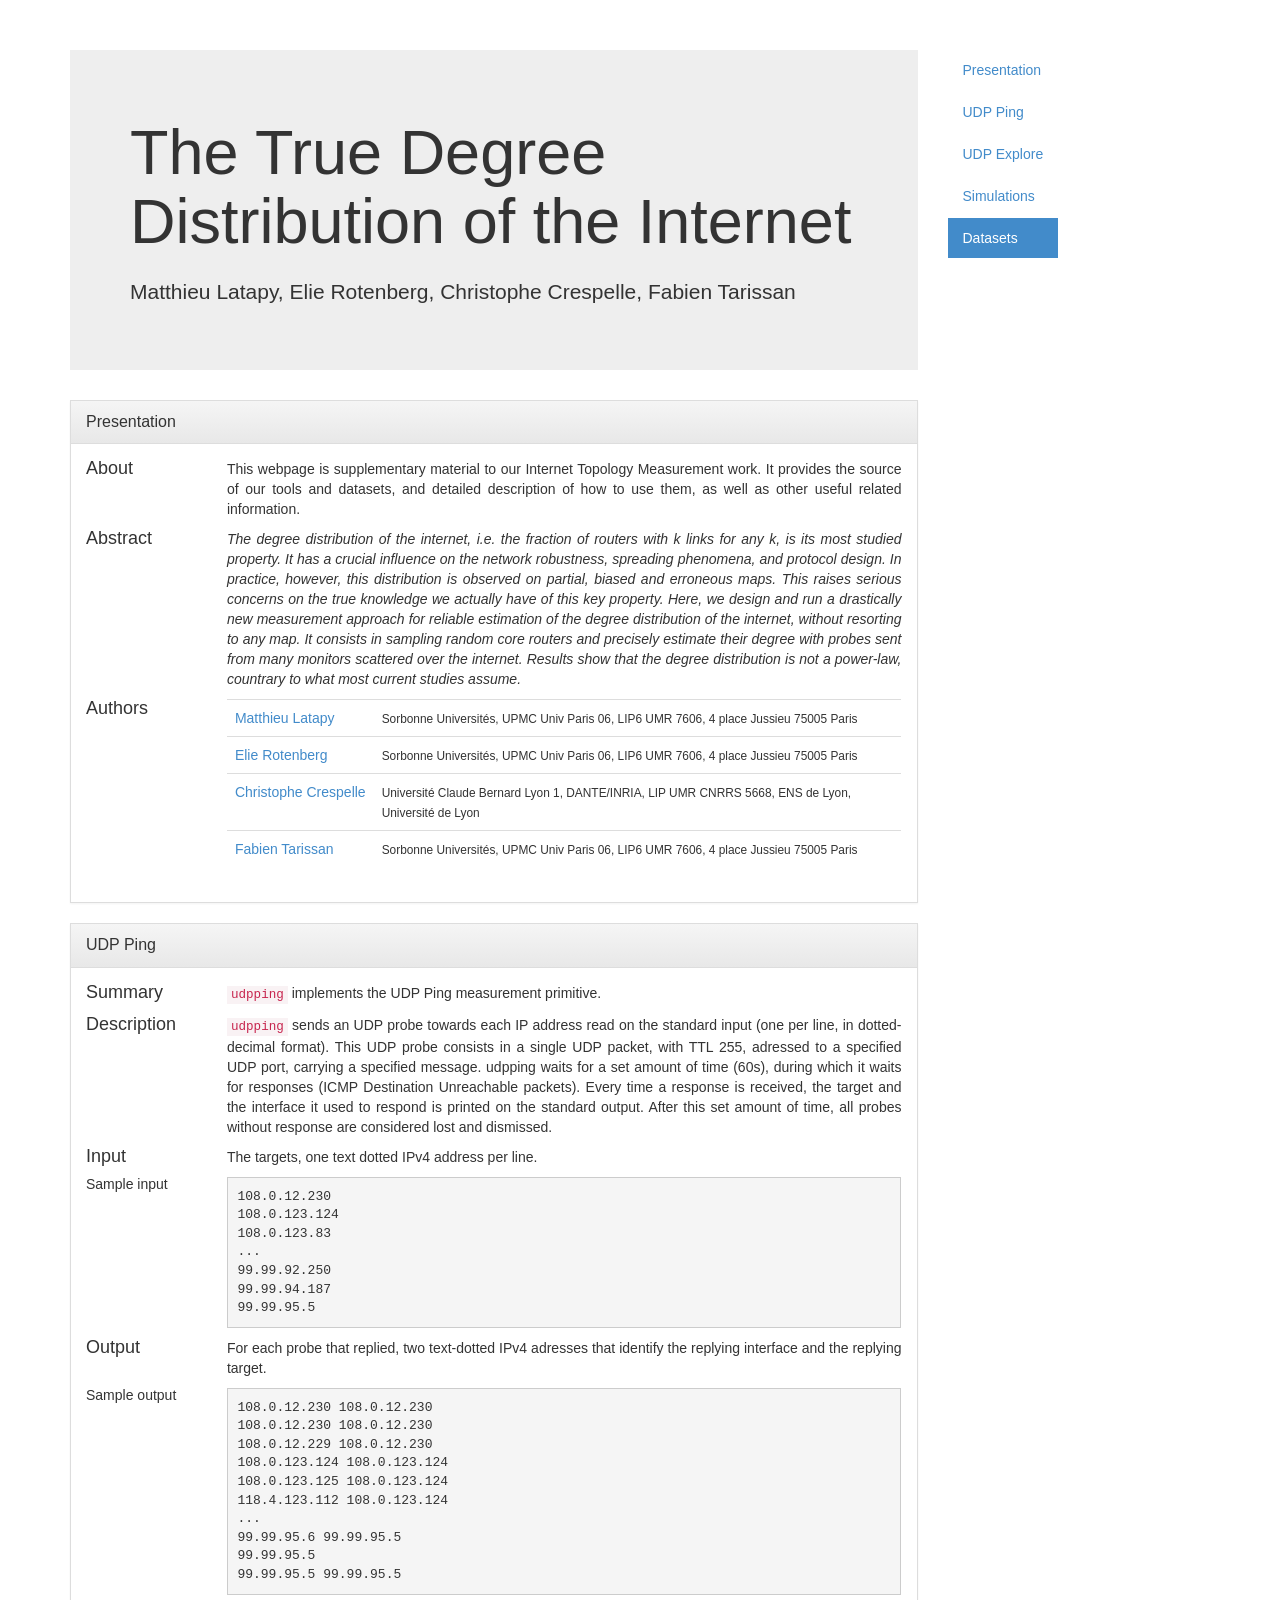
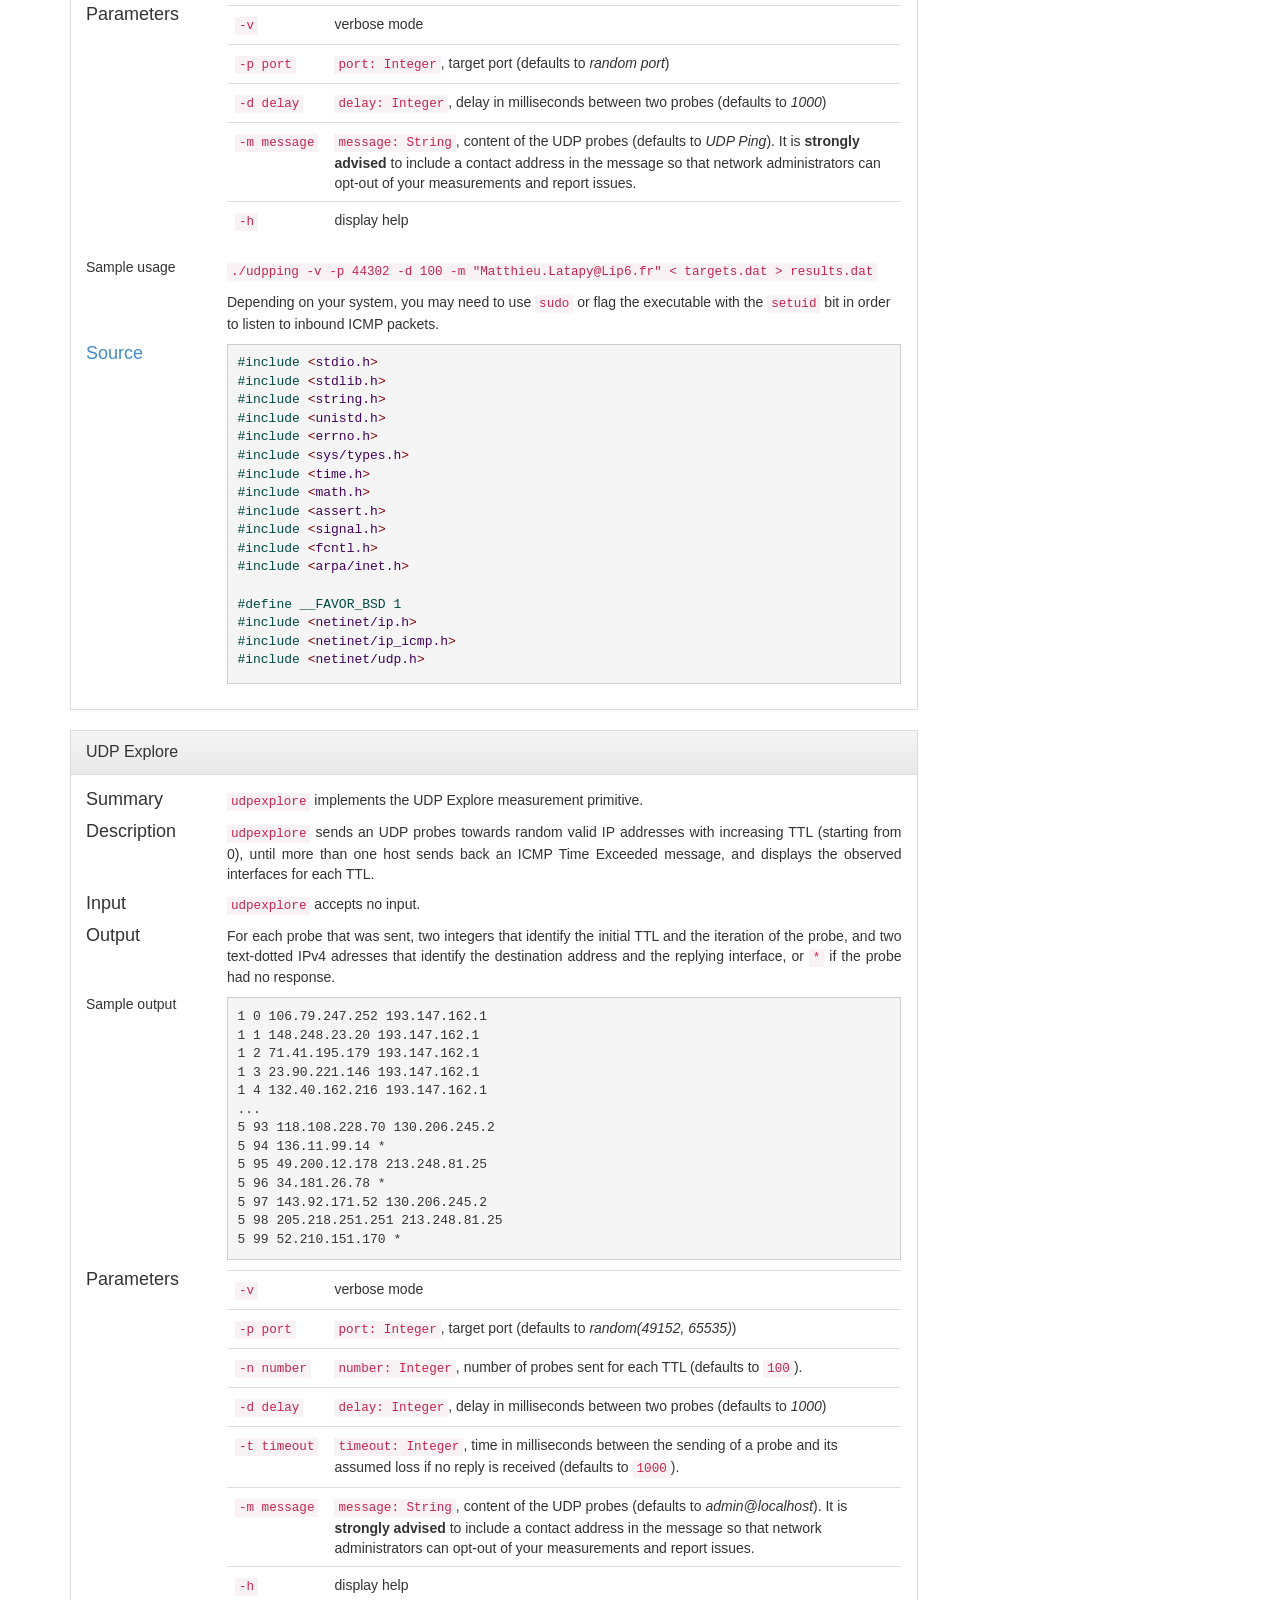
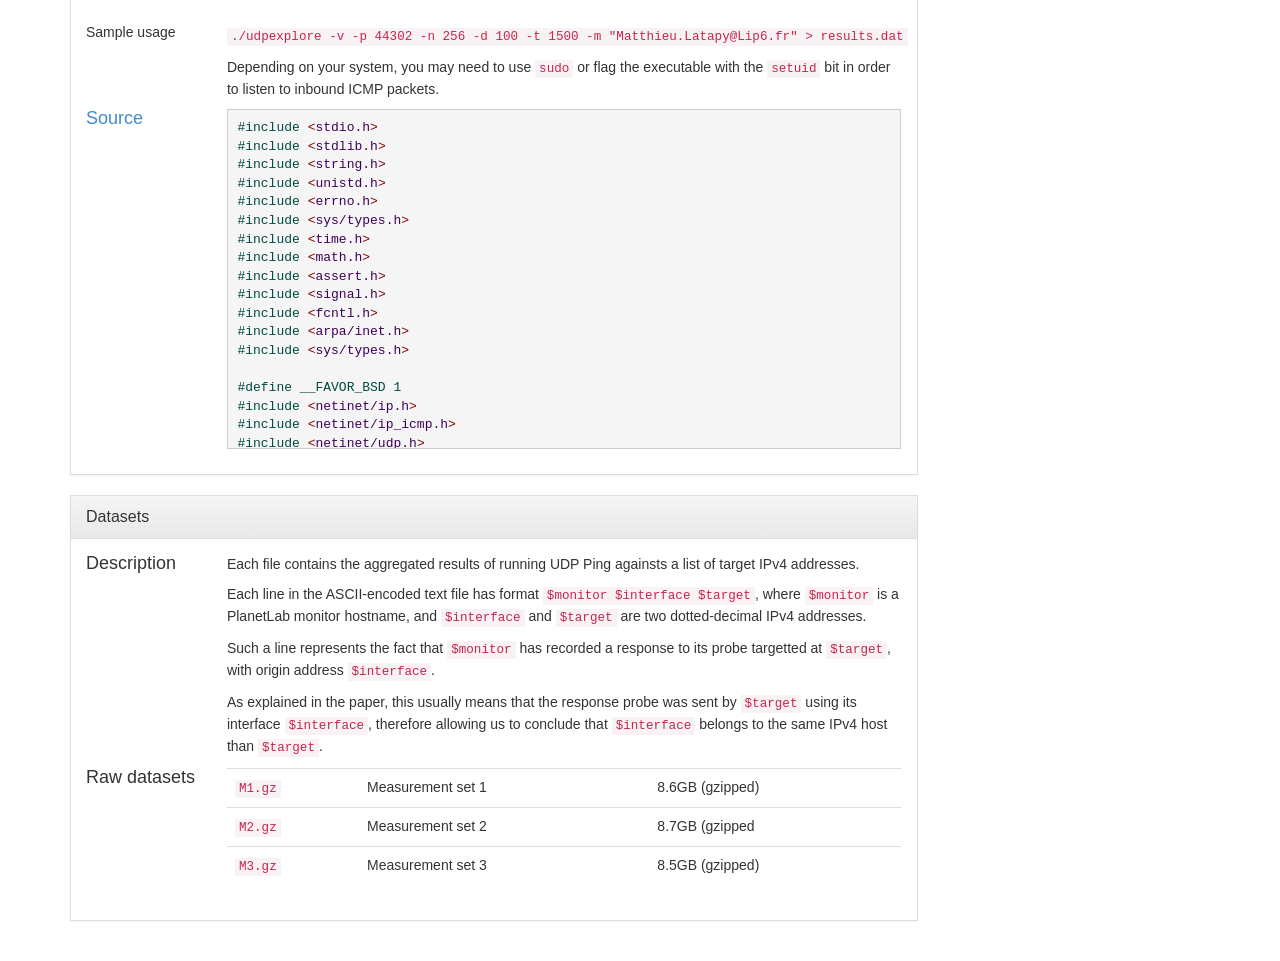
==== commit 7fe10476: "Removed Simulations" ====
--- a/index.html
+++ b/index.html
@@ -222,11 +222,6 @@
                 <div class="col-md-10"><pre class="pre-scrollable" id="udpexplore-source"></pre></div>
               </div>
             </div>
-          </section>
-
-          <section class="panel panel-default" id="simulations">
-            <div class="panel-heading"><div class="panel-title">Simulations</div></div>
-            <div class="panel-body"></div>
           </section>
 
           <section class="panel panel-default" id="datasets">
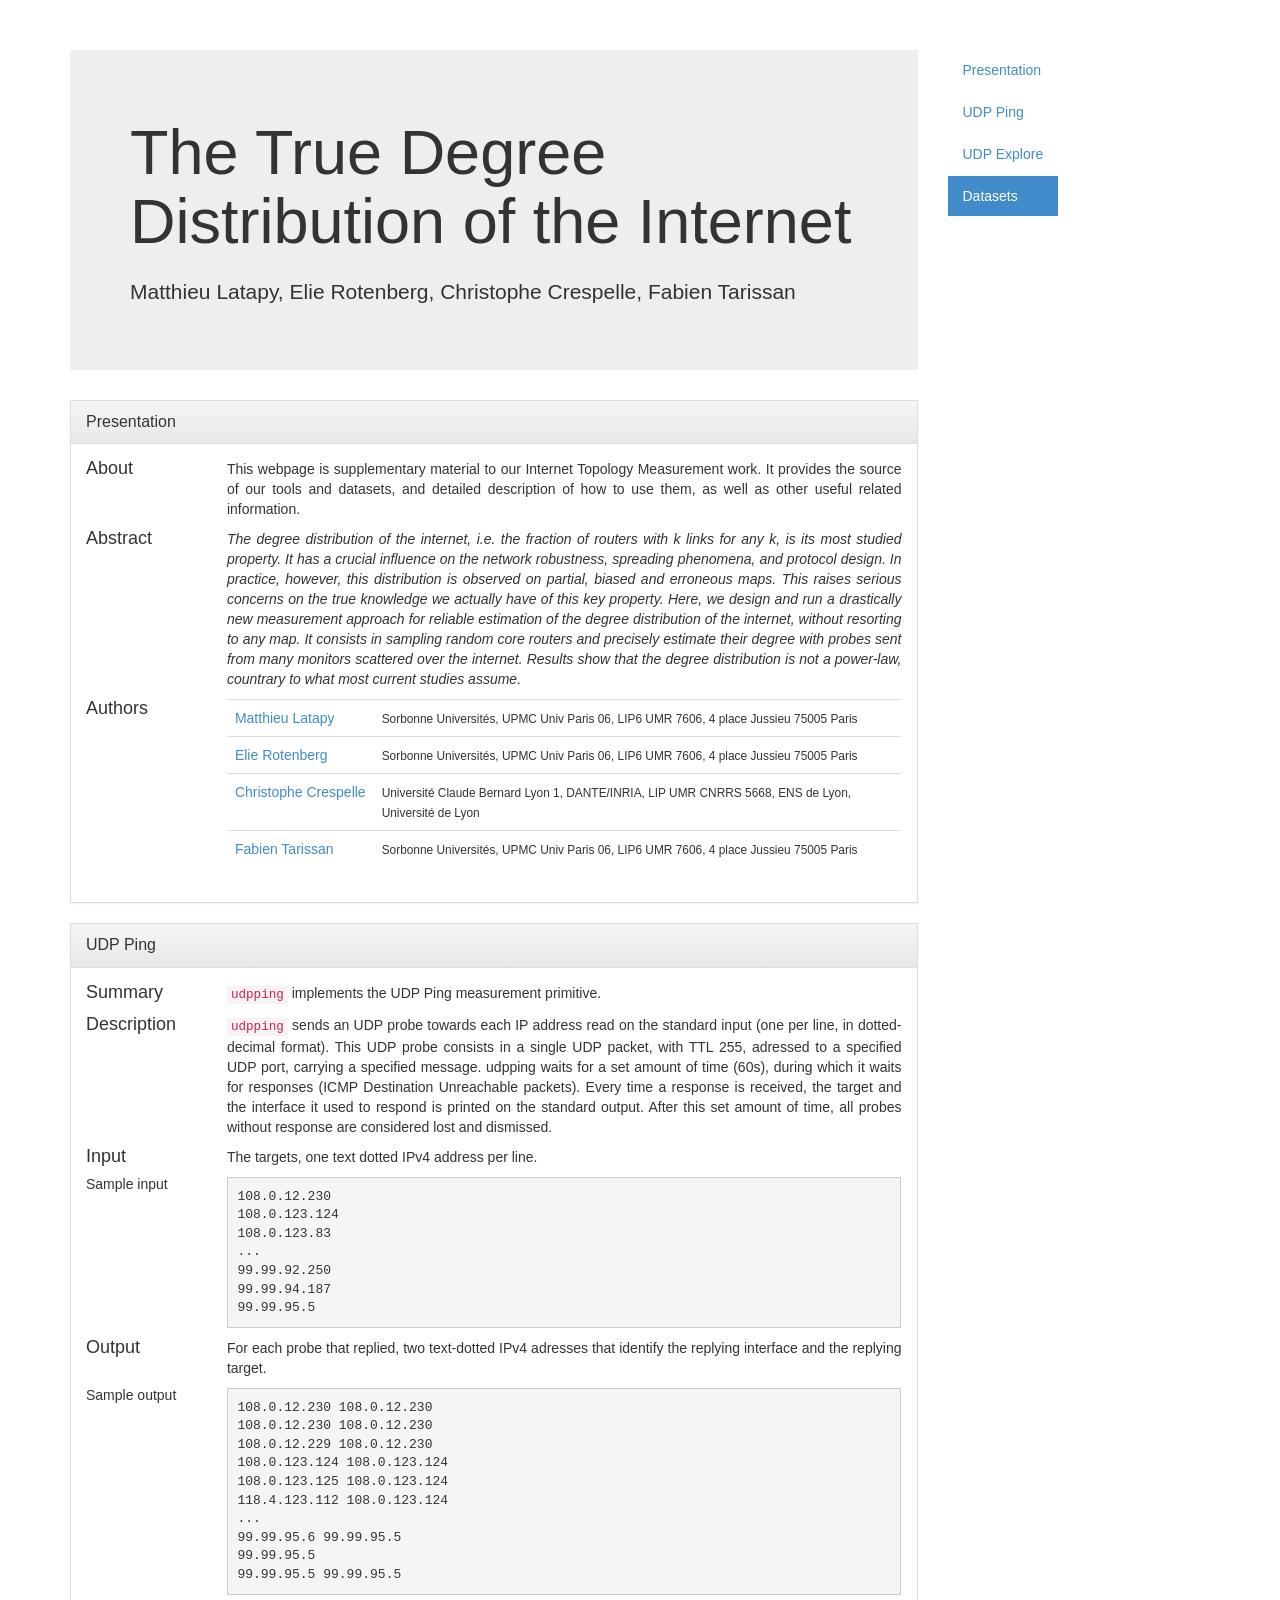
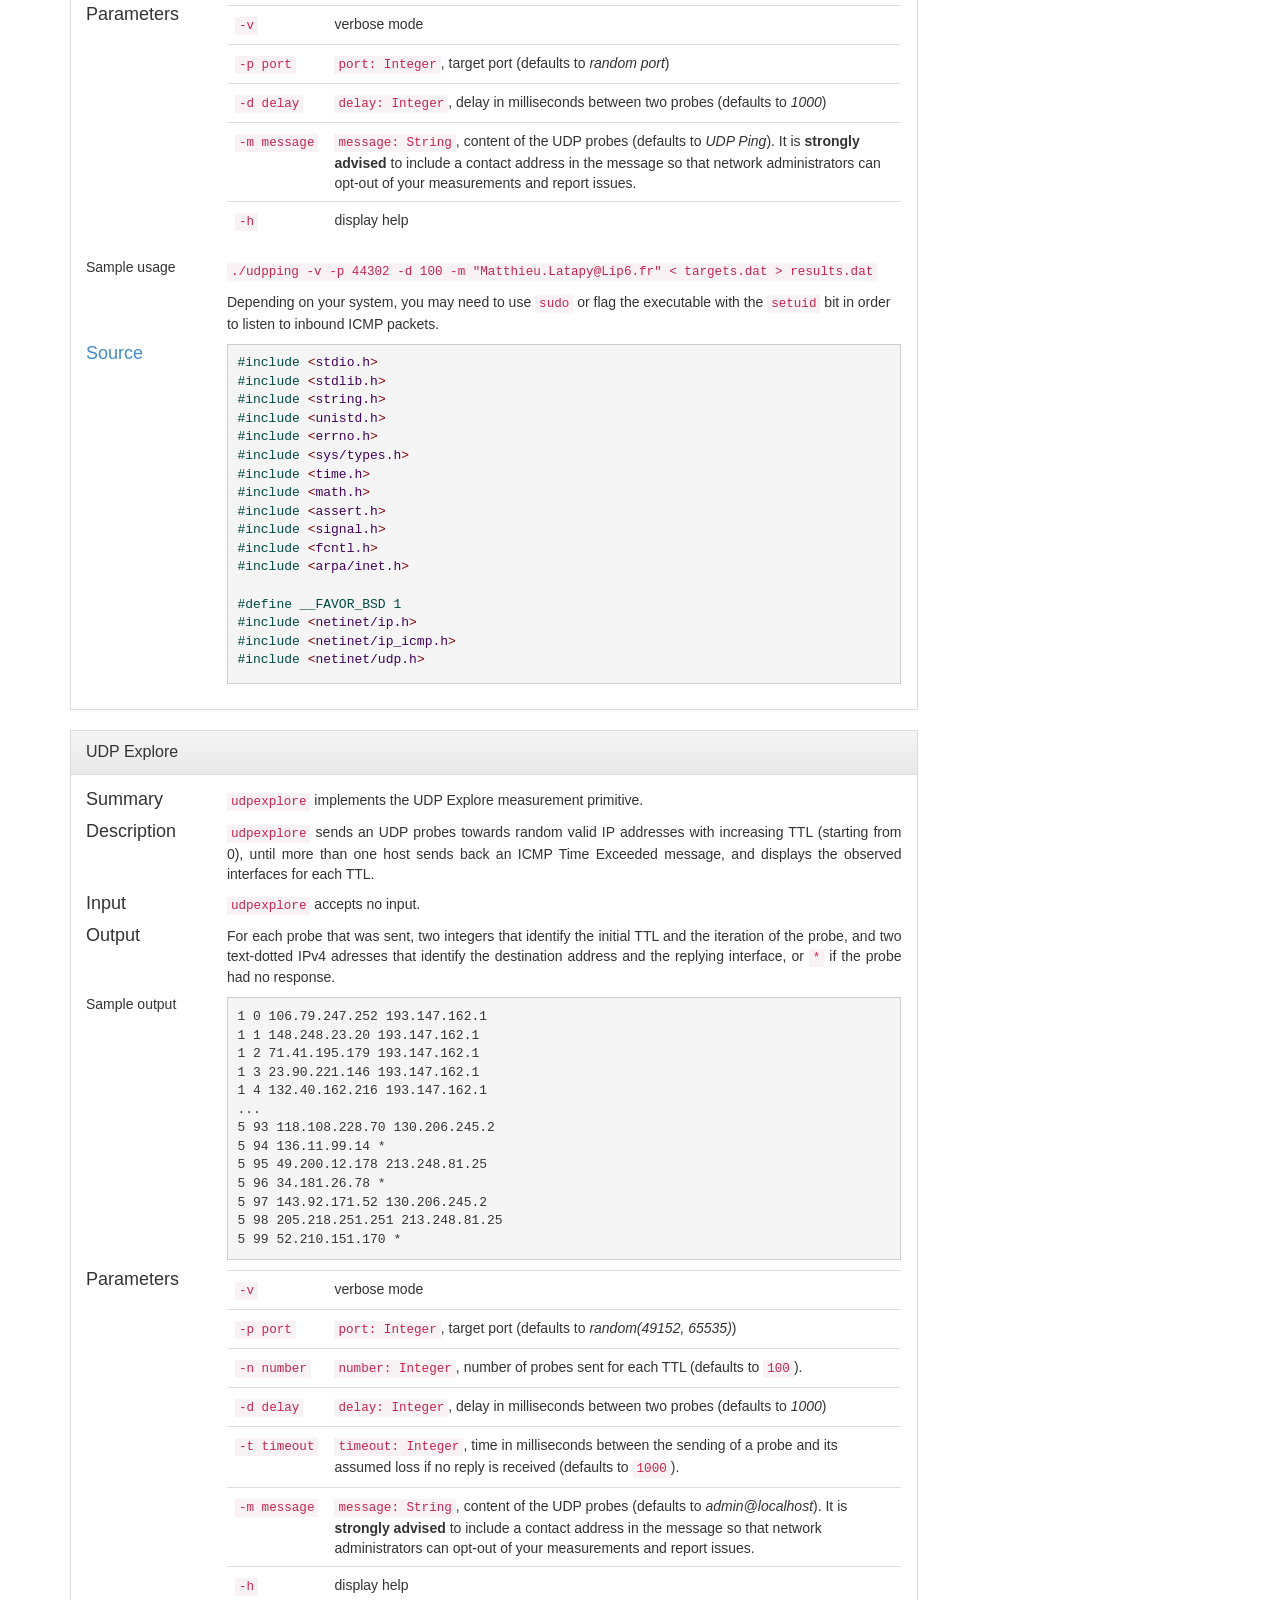
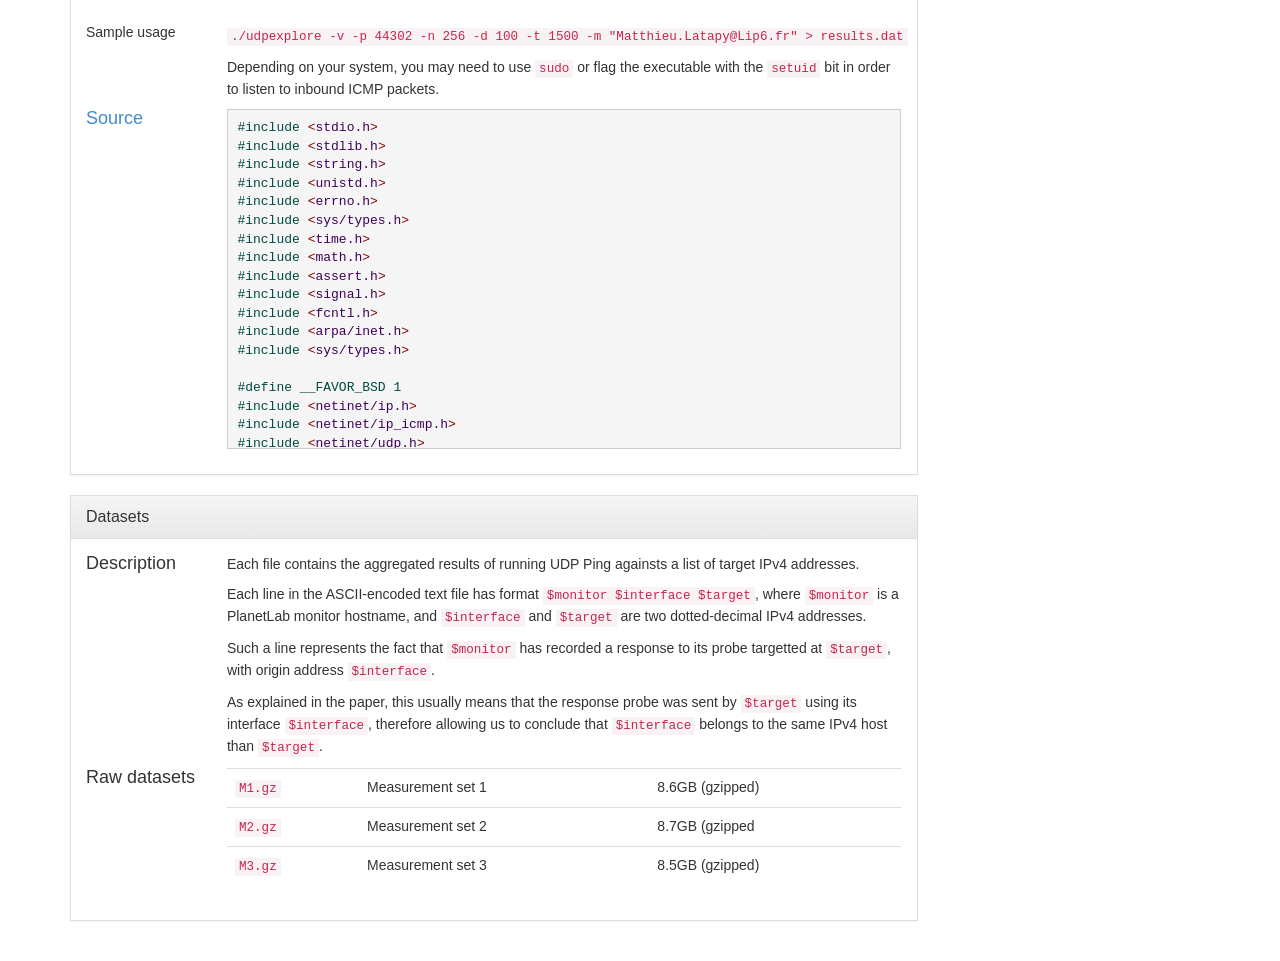
==== commit 8b5dcd6e: "Fixed simulations." ====
--- a/index.html
+++ b/index.html
@@ -272,7 +272,6 @@
               <li><a href="#presentation">Presentation</a></li>
               <li><a href="#udpping">UDP Ping</a></li>
               <li><a href="#udpexplore">UDP Explore</a></li>
-              <li><a href="#simulations">Simulations</a></li>
               <li><a href="#datasets">Datasets</a></li>
             </ul>
           </div>
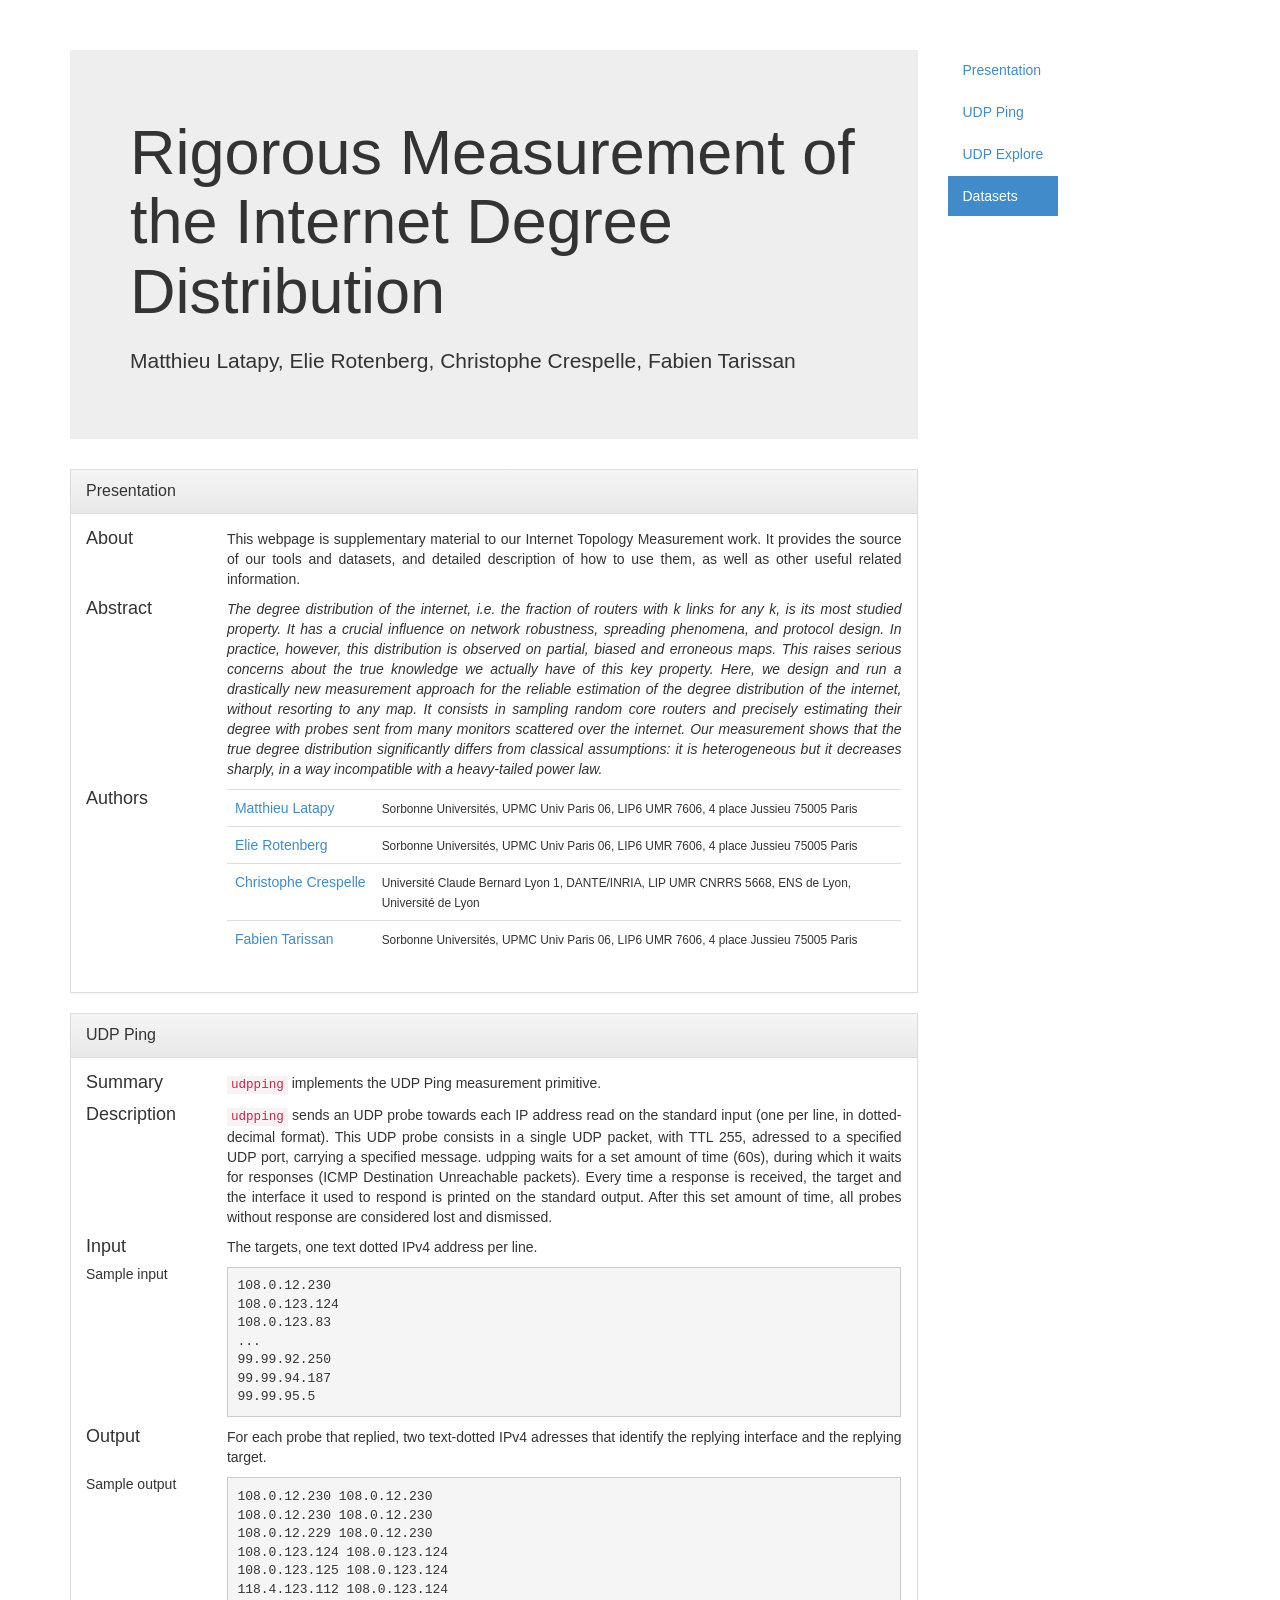
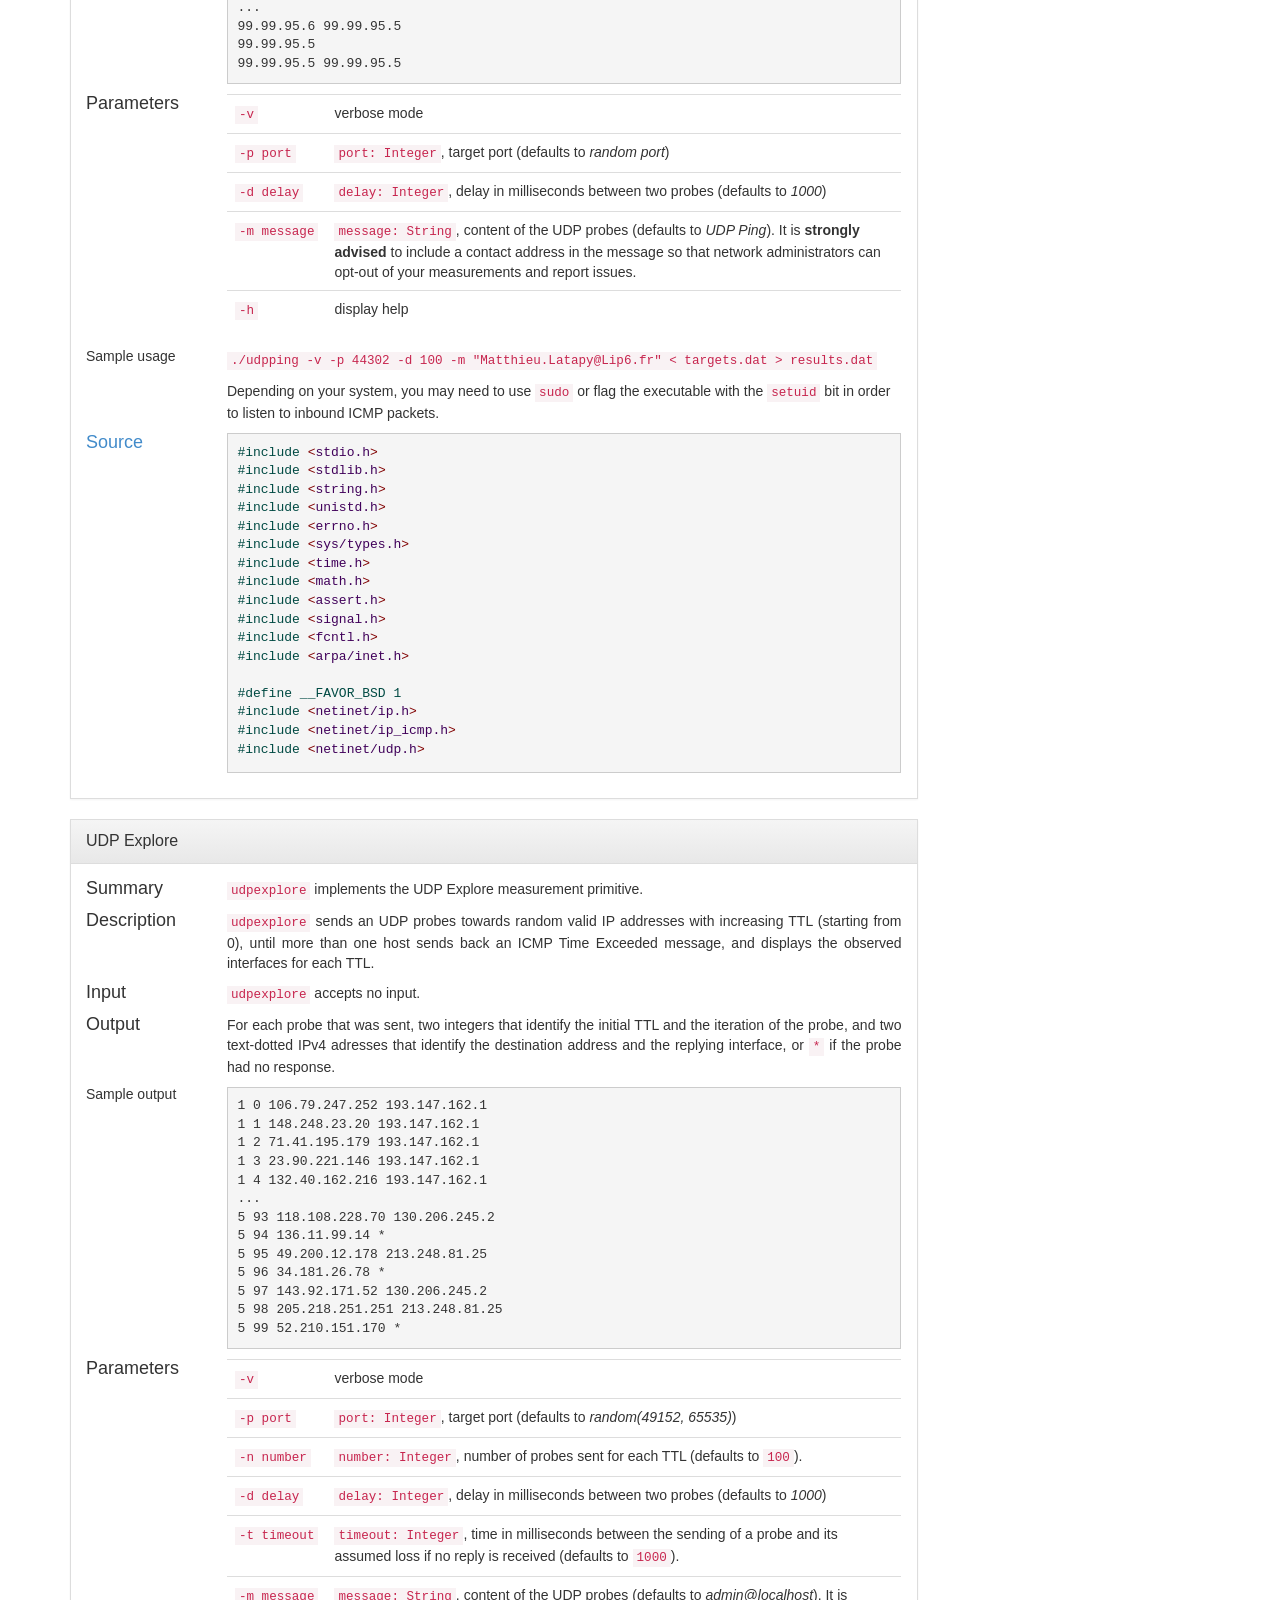
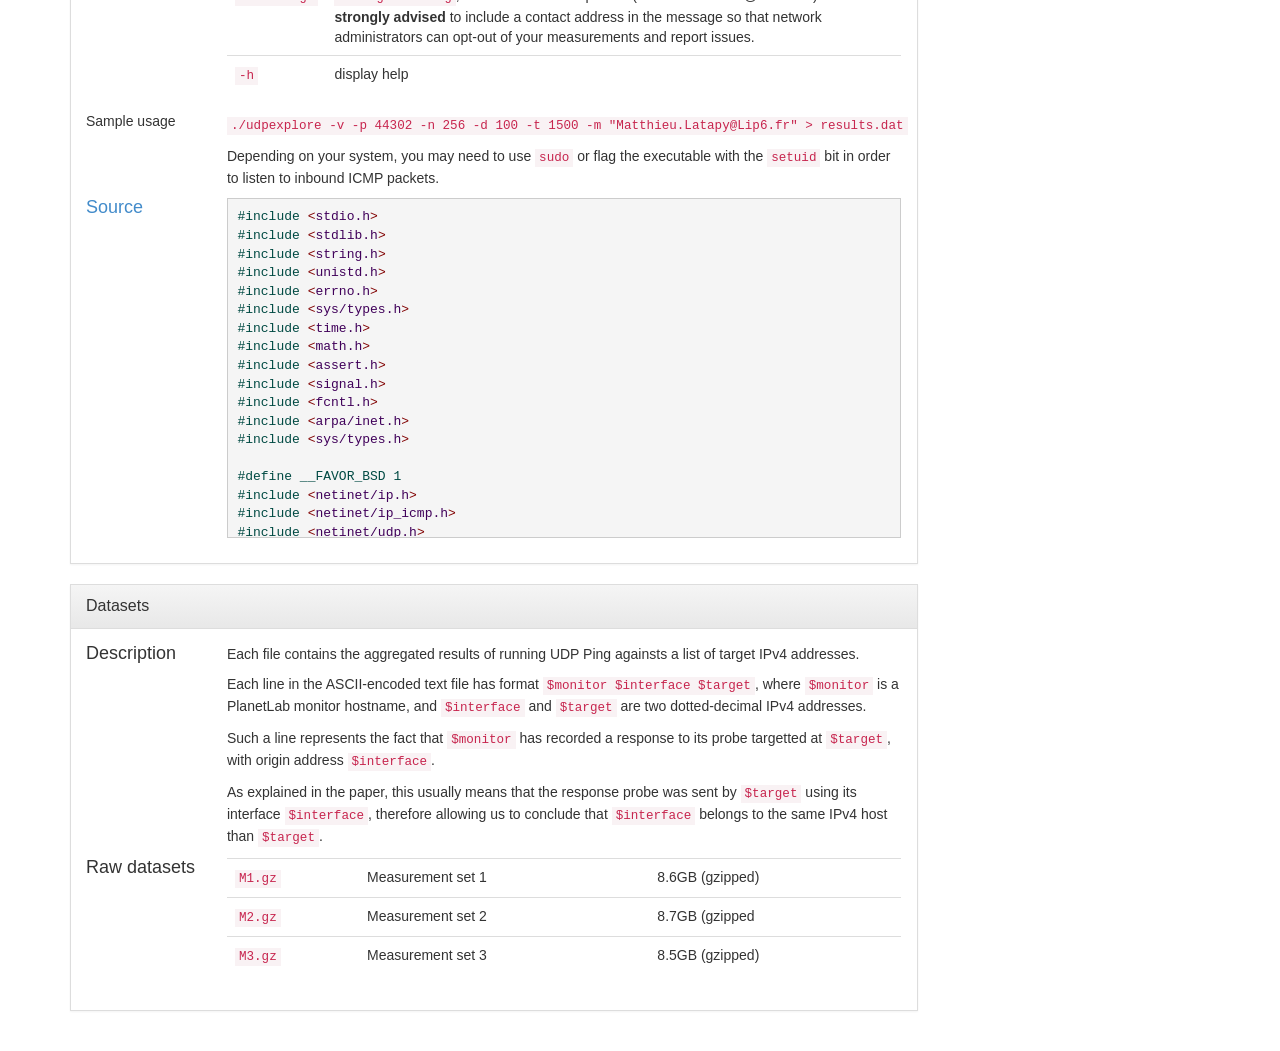
==== commit 45203e42: "Change title and abstract" ====
--- a/index.html
+++ b/index.html
@@ -10,7 +10,7 @@
     <head>
         <meta charset="utf-8">
         <meta http-equiv="X-UA-Compatible" content="IE=edge,chrome=1">
-        <title>Internet Topology Measurement Tools</title>
+        <title>Rigorous Measurement of the Internet Degree Distribution</title>
         <meta name="description" content="">
         <meta name="viewport" content="width=device-width">
 
@@ -46,7 +46,7 @@
       <div class="row">
         <main class="col-md-9" role="main">
           <div class="jumbotron">
-            <h1>The True Degree Distribution of the Internet</h1>
+            <h1>Rigorous Measurement of the Internet Degree Distribution</h1>
             <p>Matthieu Latapy, Elie Rotenberg, Christophe Crespelle, Fabien Tarissan</p>
           </div>
           <section class="panel panel-default" id="presentation">
@@ -58,7 +58,8 @@
               </div>
               <div class="row">
                 <div class="col-md-2"><h4>Abstract</h4></div>
-                <div class="col-md-10"><p class="text-justify"><em>The degree distribution of the internet, i.e. the fraction of routers with k links for any k, is its most studied property. It has a crucial inﬂuence on the network robustness, spreading phenomena, and protocol design. In practice, however, this distribution is observed on partial, biased and erroneous maps. This raises serious concerns on the true knowledge we actually have of this key property. Here, we design and run a drastically new measurement approach for reliable estimation of the degree distribution of the internet, without resorting to any map. It consists in sampling random core routers and precisely estimate their degree with probes sent from many monitors scattered over the internet. Results show that the degree distribution is not a power-law, countrary to what most current studies assume.</em></p></div>
+                <div class="col-md-10"><p class="text-justify"><em>The degree distribution of the internet, i.e. the fraction of routers with k links for any k, is its most studied property. It has a crucial influence on network robustness, spreading phenomena, and protocol design. In practice, however, this distribution is observed on partial, biased and erroneous maps. This raises serious concerns about the true knowledge we actually have of this key property. Here, we design and run a drastically new measurement approach for the reliable estimation of the degree distribution of the internet, without resorting to any map. It consists in sampling random core routers and precisely estimating their degree with probes sent from many monitors scattered over the internet. Our measurement shows that the true degree distribution significantly differs from classical assumptions: it is heterogeneous but it decreases sharply, in a way incompatible with a heavy-tailed power law.
+</em></p></div>
               </div>
               <div class="row">
                 <div class="col-md-2"><h4>Authors</h4></div>
